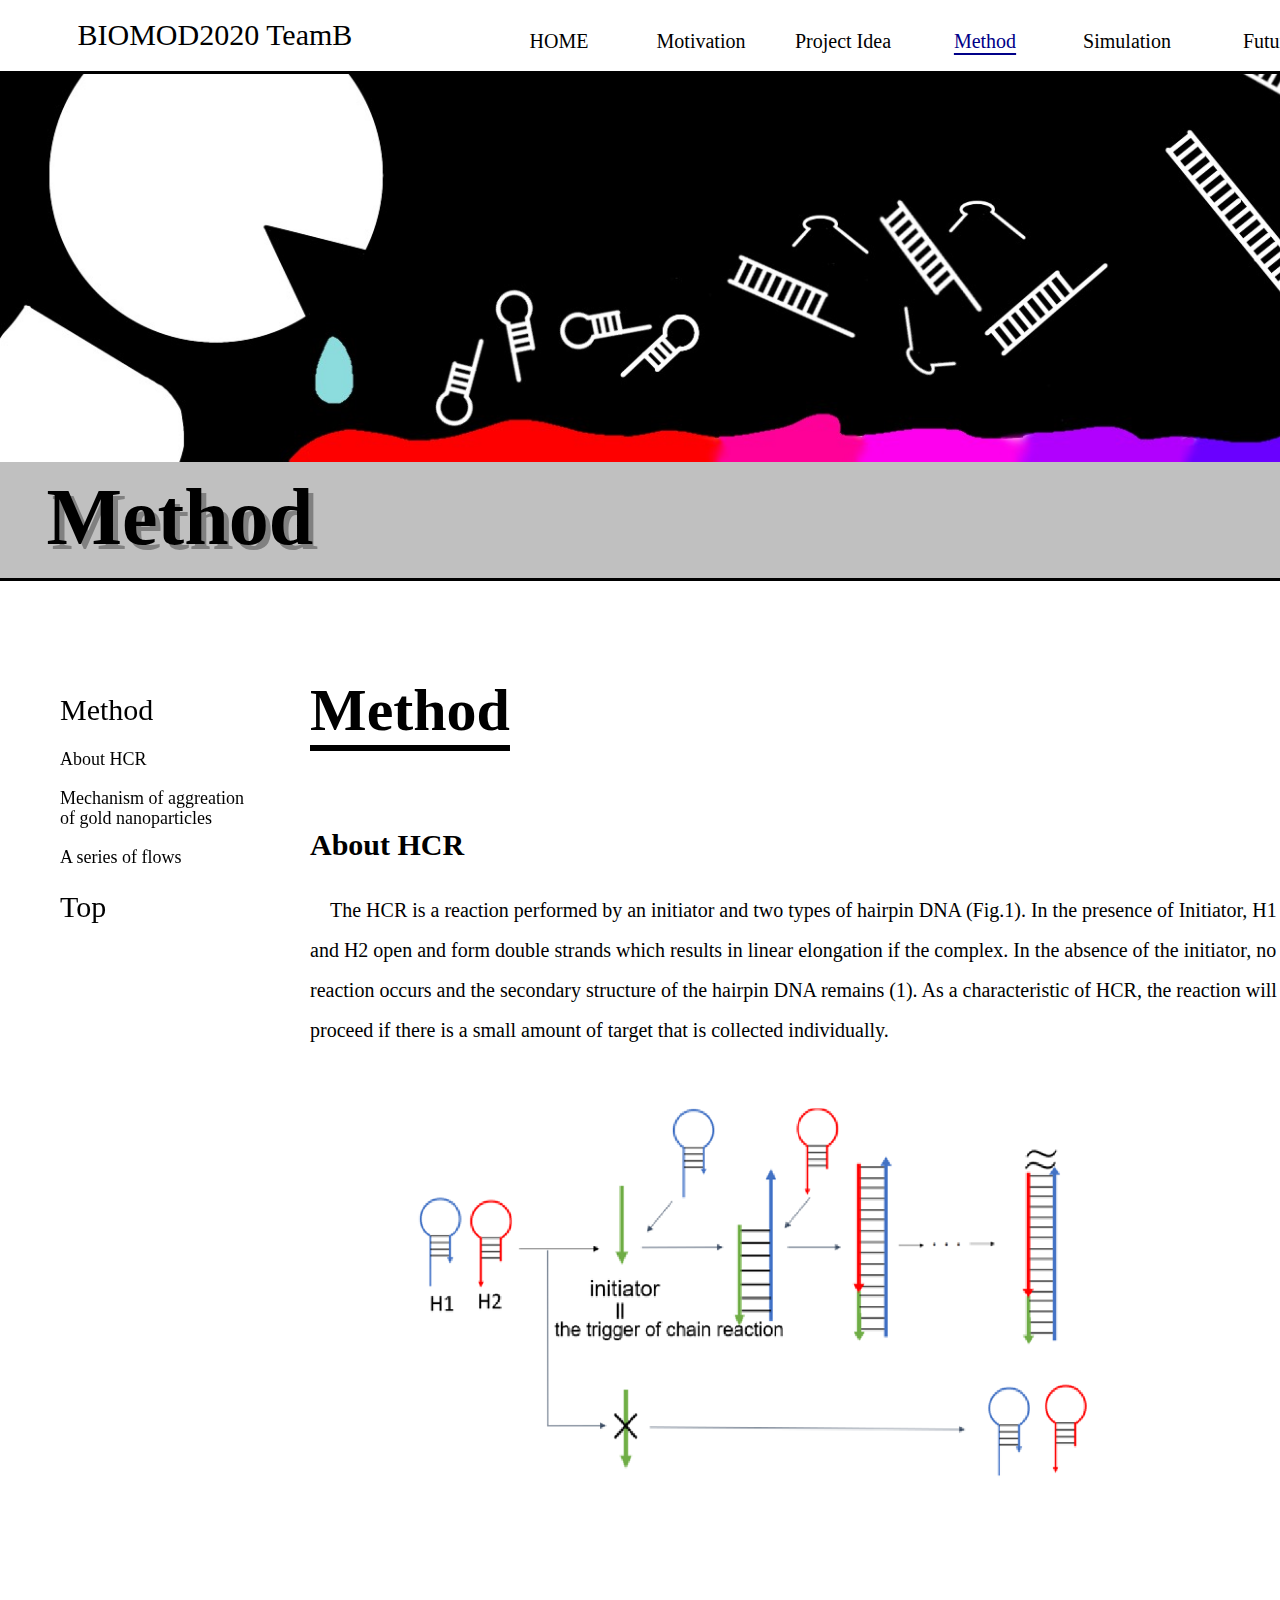
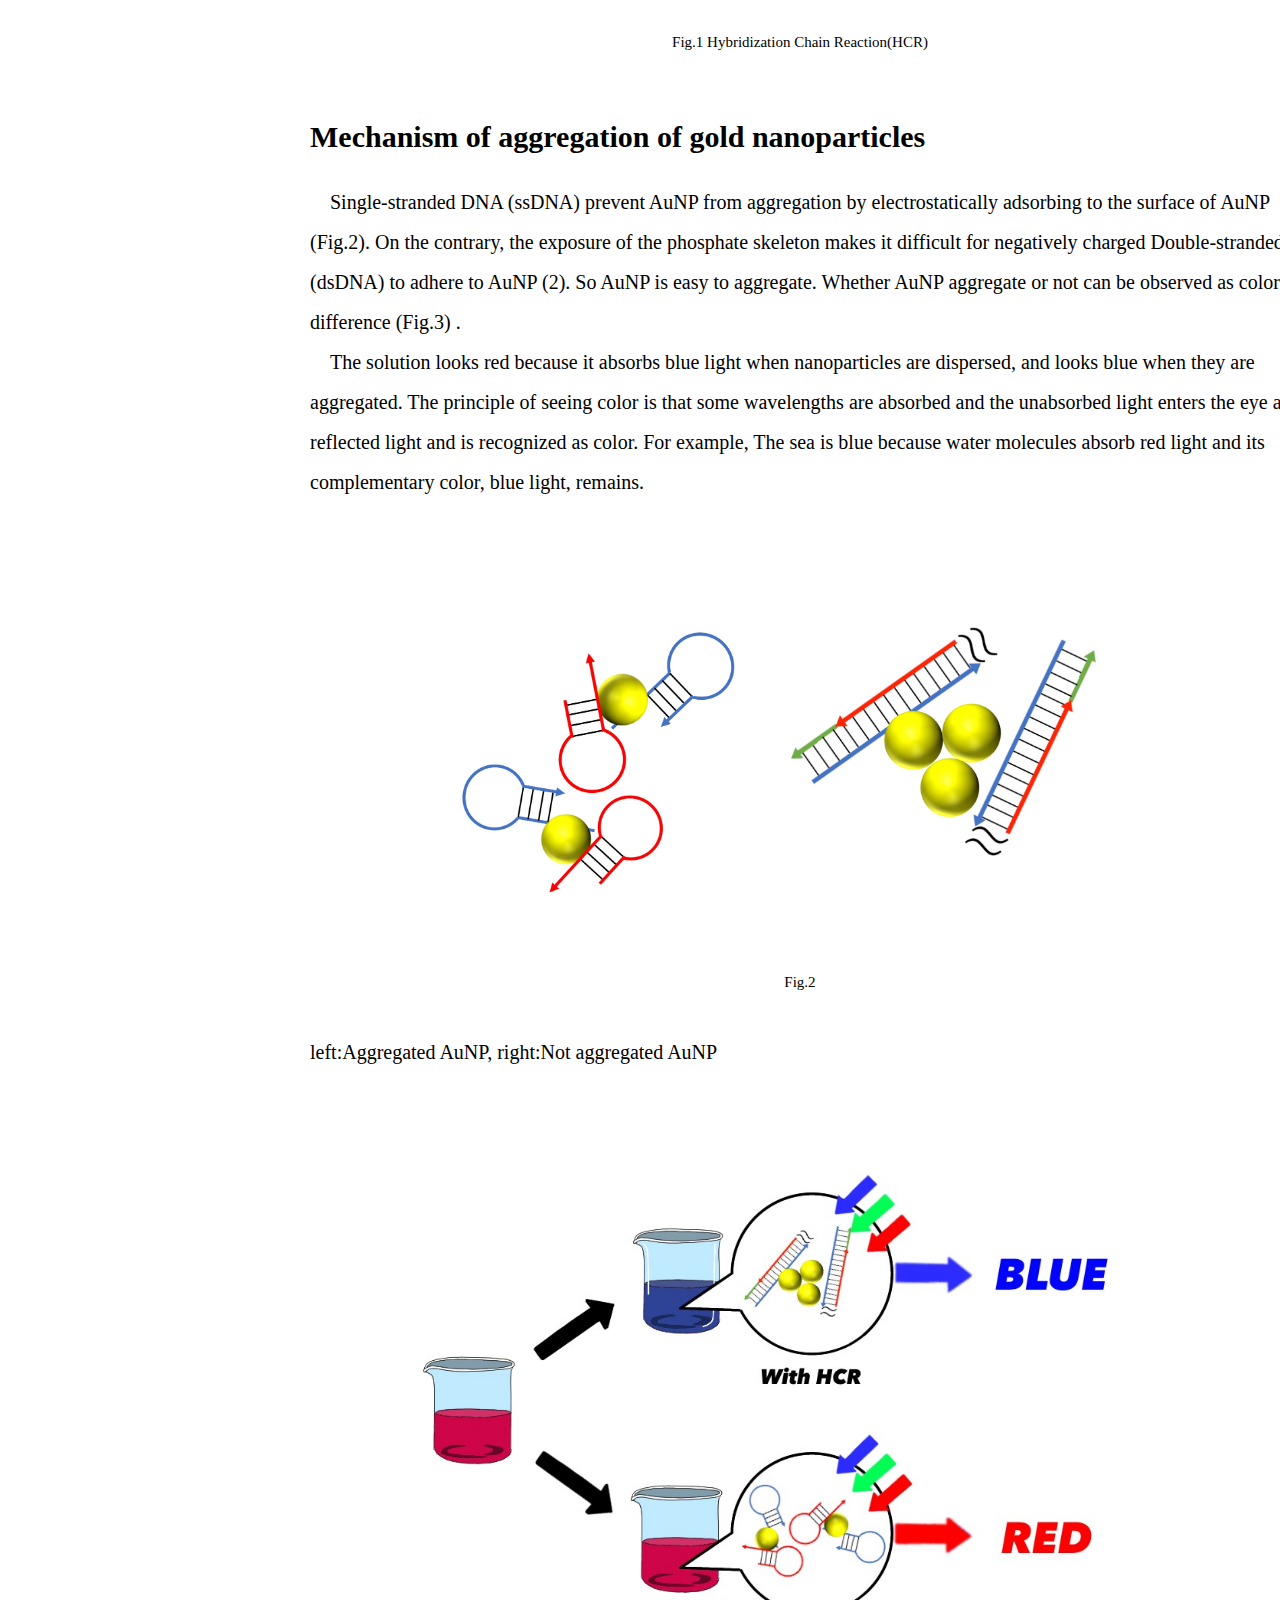
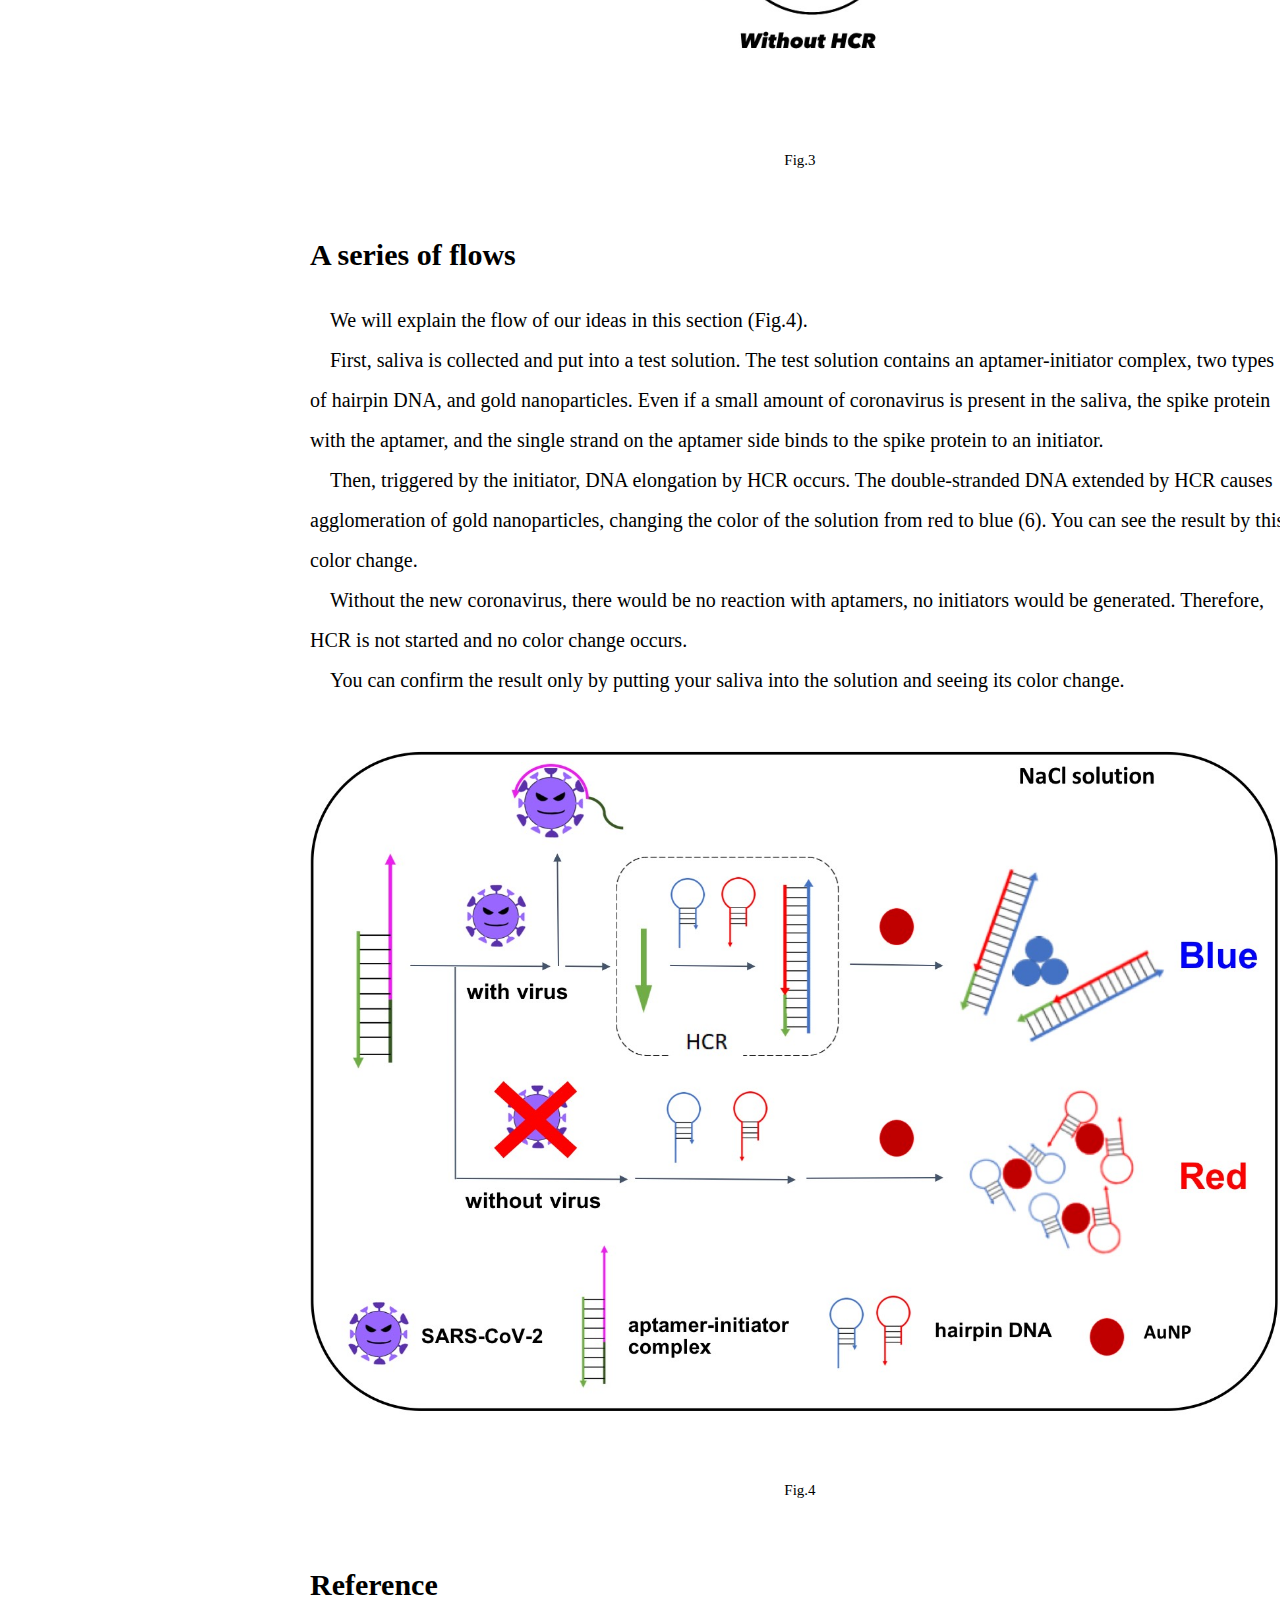
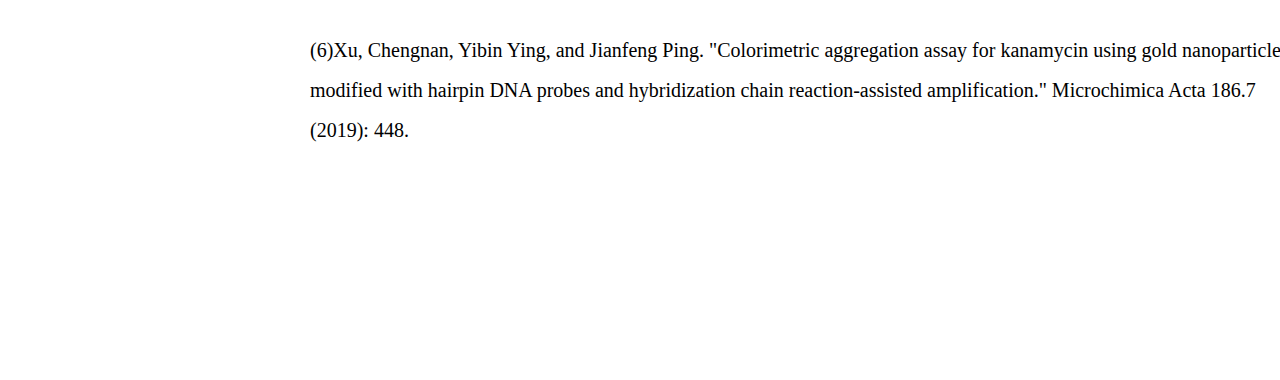
==== design.html @ 4eb7dc54 "Update design.html" ====
<!DOCTYPE html>

<!--　<!DOCTYPE html>はHTMLを書きますという宣言  --> 

<!-- wikiの設定を<head>要素の中にかいていきます。タイトルや参照するほかのファイルを指定したりします --> 
<html>
    
    <head>
        <!-- wikiの設定を<head>要素の中にかいていきます。タイトルや参照するほかのファイルを指定したりします -->
        
        <meta charset="utf-8">
        <!--　Wikiを書く際の決まりです。文字の設定です。  --> 
        <title>TeamB wiki</title>
    　　　<!--  ページタイトル -->
        <meta name="viewport" content="width=device-width,user-scalable=no,maximum-scale=1" />
     　　<!--  これは各デバイスである程度きれいに表示するため設定です。 --> 
        
        <link rel="stylesheet" media="all" type="text/css" href="aratana.css" />
        <link rel="stylesheet" media="all" type="text/css" href="style.css" />
　　　　　<!-- css_failを参照するコマンドです。 -->
        
    </head>
    
    
    
　  <body>
    
       <!--見出しの部分-->
       <div class="ue">
           
       <ul class="midashi">
           <a id="MethodTop">BIOMOD2020 TeamB</a>
       </ul>
    
       <!--ヘッダーの編集-->
　　　　<dev class="head">
     <ul class="menu">
         
     
        <li class="category1">
         <span class="menu1"><a href = "index.html"> HOME</a></span>
             <ul class="menu2">
                 <li class="menu3"><a href="index.html#Abstract">Abstract</a></li>
                 <li class="menu3"><a href="index.html#YouTube">YouTube</a></li>
             </ul>
         </li>
          <li class="category1">
         <span class="menu1"> <a href = "Motivation.html">Motivation</a></span>
                 <ul class="menu2">
                  
                 </ul>
         </li>
         
         <li class="category1">
         <span class="menu1"> <a href = "Idea.html">Project&nbsp;Idea</a></span>
             <ul class="menu2">
                <li class="menu3"><a href="Idea.html#Solution">Solution</a></li>
                  <li class="menu3"><a href="Idea.html#StrongPoint">Strong Point</a></li>
             </ul>
         </li>
        
         <li class="category1">
       <span class="menu4"> <a>Method</a></span>
             
         </li>
               
            <li class="category1">
         <span class="menu1"> <a href = "Simulation.html">Simulation</a></span>
                 <ul class="menu2">
                    
                 </ul>
         </li>
    <li class="category1">
       <span class="menu1"> <a href = "Future.html">Future</a></span>
        <ul class="menu2">
            <li class="menu3"><a href="Future.html#Future">Future</a></li>
            <li class="menu3"><a href="Future.html#ELSI">ELSI</a></li>
        </ul>
         </li>
        
        <li class="category1">
         <span class="menu1"> <a href = "team.html">team</a></span>
            <ul class="menu2">
              
            </ul>
         </li>
     </ul>
     </dev>
            <ul class="title">
                 <img src="ヘッド.jpg">
                <a>Method</a></ul>
       </div>
　　
 
       
       <div class="main">

           
           
           <a id="Method"><h1>Method</h1></a>
           <a id="About"><h2>About HCR</h2></a>
            <p>&emsp;The HCR is a reaction performed by an initiator and two types of hairpin DNA (Fig.1). In the presence of Initiator, H1 and H2 open and form double strands which results in linear elongation if the complex. In the absence of the initiator, no reaction occurs and the secondary structure of the hairpin DNA remains (1). As a characteristic of HCR, the reaction will proceed if there is a small amount of target that is collected individually.</p>
              
           <div class="gazo">
              <img src="えいちしーあーる.png"alt=""width="80%"height="20%">  
               <h6>Fig.1 Hybridization Chain Reaction(HCR)</h6>
           </div>
               
           <a id="Mechanism"> <h2>Mechanism of aggregation of gold nanoparticles</h2></a>
            <p>&emsp;Single-stranded DNA (ssDNA) prevent AuNP from aggregation by electrostatically adsorbing to the surface of AuNP (Fig.2). On the contrary, the exposure of the phosphate skeleton makes it difficult for negatively charged Double-stranded (dsDNA) to adhere to AuNP (2). So AuNP is easy to aggregate. Whether AuNP aggregate or not can be observed as color difference (Fig.3) .
            </p>
           <p>
            &emsp;The solution looks red because it absorbs blue light when nanoparticles are dispersed, and looks blue when they are aggregated. The principle of seeing color is that some wavelengths are absorbed and the unabsorbed light enters the eye as reflected light and is recognized as color. For example, The sea is blue because water molecules absorb red light and its complementary color, blue light, remains.
            </p>
              

          

           <div class="gazo">
            <img src="金ナノ合同.png"alt=""width="70%"height="20%">
               <h6>Fig.2</h6>
               </div>
               
           
              <p>left:Aggregated AuNP, right:Not aggregated AuNP</p>

            
           <div class="gazo">
              <img src="金ナノ色.jpg"alt=""width="80%"height="20%">
               <h6>Fig.3</h6>
           </div>
           
           <a id="series"><h2>A series of flows</h2></a>
           <p>&emsp;We will explain the flow of our ideas in this section (Fig.4).
           </p>
           <p>
           &emsp;First, saliva is collected and put into a test solution. The test solution contains an aptamer-initiator complex, two types of hairpin DNA, and gold nanoparticles. Even if a small amount of coronavirus is present in the saliva, the spike protein with the aptamer, and the single strand on the aptamer side binds to the spike protein to an initiator.
           </p>
           <p>
            &emsp;Then, triggered by the initiator, DNA elongation by HCR occurs. The double-stranded DNA extended by HCR causes agglomeration of gold nanoparticles, changing the color of the solution from red to blue (6). You can see the result by this color change.
           </p>
           <p>
            &emsp;Without the new coronavirus, there would be no reaction with aptamers, no initiators would be generated. Therefore, HCR is not started and no color change occurs. 
            </p>
           <p>
            &emsp;You can confirm the result only by putting your saliva into the solution and seeing its color change.
           </p>
           
          <div class="gazo">
           <img src="はんのうぜんたい.jpg"alt=""width="100%"height="40%">
              <h6>Fig.4</h6>
           </div>
           
      <h2>Reference</h2>
           <p>(6)Xu, Chengnan, Yibin Ying, and Jianfeng Ping. "Colorimetric aggregation assay for kanamycin using gold nanoparticles modified with hairpin DNA probes and hybridization chain reaction-assisted amplification." Microchimica Acta 186.7 (2019): 448.</p>
       </div>
       
        <div class="submainMethod">
       
       <div class="yoko">
           <ul>
                <a href="#Method" ><li class="omo">Method</li></a>
               <a href="#About"><li class="sabu">About HCR</li></a>
               <a href="#Mechanism"><li class="sabu">Mechanism of aggreation of gold nanoparticles</li></a>
               <a href="#series"><li class="sabu">A series of flows</li></a>
               <a href="#MethodTop" ><li class="omo">Top</li></a>
           </ul>
       </div>
       </div>

    </body>
</html>
---- aratana.css ----
/*! destyle.css v1.0.15 | MIT License | https://github.com/nicolas-cusan/destyle.css */

/* Reset box-model */
/* ============================================ */

* {
  box-sizing: border-box;
}

::before,
::after {
  box-sizing: inherit;
}

/* Document */
/* ============================================ */

/**
 * 1. Correct the line height in all browsers.
 * 2. Prevent adjustments of font size after orientation changes in iOS.
 * 3. Remove gray overlay on links for iOS.
 */

html {
  line-height: 1.15; /* 1 */
  -webkit-text-size-adjust: 100%; /* 2 */
  -webkit-tap-highlight-color: transparent; /* 3*/
}

/* Sections */
/* ============================================ */

/**
 * Remove the margin in all browsers.
 */

body {
  margin: 0;
}

/**
 * Render the `main` element consistently in IE.
 */

main {
  display: block;
}

/* Vertical rhythm */
/* ============================================ */

p,
table,
blockquote,
address,
pre,
iframe,
form,
figure,
dl {
  margin: 0;
}

/* Headings */
/* ============================================ */

h1,
h2,
h3,
h4,
h5,
h6 {
  font-size: inherit;
  line-height: inherit;
  font-weight: inherit;
  margin: 0;
}

/* Lists (enumeration) */
/* ============================================ */

ul,
ol {
  margin: 0;
  padding: 0;
  list-style: none;
}

/* Lists (definition) */
/* ============================================ */

dt {
  font-weight: bold;
}

dd {
  margin-left: 0;
}

/* Grouping content */
/* ============================================ */

/**
 * 1. Add the correct box sizing in Firefox.
 * 2. Show the overflow in Edge and IE.
 */

hr {
  box-sizing: content-box; /* 1 */
  height: 0; /* 1 */
  overflow: visible; /* 2 */
  border: 0;
  border-top: 1px solid;
  margin: 0;
  clear: both;
  color: inherit;
}

/**
 * 1. Correct the inheritance and scaling of font size in all browsers.
 * 2. Correct the odd `em` font sizing in all browsers.
 */

pre {
  font-family: monospace, monospace; /* 1 */
  font-size: inherit; /* 2 */
}

address {
  font-style: inherit;
}

/* Text-level semantics */
/* ============================================ */

/**
 * Remove the gray background on active links in IE 10.
 */

a {
  background-color: transparent;
  text-decoration: none;
  color: inherit;
}

/**
 * 1. Remove the bottom border in Chrome 57-
 * 2. Add the correct text decoration in Chrome, Edge, IE, Opera, and Safari.
 */

abbr[title] {
  border-bottom: none; /* 1 */
  text-decoration: underline; /* 2 */
  text-decoration: underline dotted; /* 2 */
}

/**
 * Add the correct font weight in Chrome, Edge, and Safari.
 */

b,
strong {
  font-weight: bolder;
}

/**
 * 1. Correct the inheritance and scaling of font size in all browsers.
 * 2. Correct the odd `em` font sizing in all browsers.
 */

code,
kbd,
samp {
  font-family: monospace, monospace; /* 1 */
  font-size: inherit; /* 2 */
}

/**
 * Add the correct font size in all browsers.
 */

small {
  font-size: 80%;
}

/**
 * Prevent `sub` and `sup` elements from affecting the line height in
 * all browsers.
 */

sub,
sup {
  font-size: 75%;
  line-height: 0;
  position: relative;
  vertical-align: baseline;
}

sub {
  bottom: -0.25em;
}

sup {
  top: -0.5em;
}

/* Embedded content */
/* ============================================ */

/**
 * Remove the border on images inside links in IE 10.
 */

img {
  border-style: none;
  vertical-align: bottom;
}

embed,
object,
iframe {
  border: 0;
  vertical-align: bottom;
}

/* Forms */
/* ============================================ */

/**
 * Reset form fields to make them styleable
 */

button,
input,
optgroup,
select,
textarea {
  -webkit-appearance: none;
  appearance: none;
  vertical-align: middle;
  color: inherit;
  font: inherit;
  border: 0;
  background: transparent;
  padding: 0;
  margin: 0;
  outline: 0;
  border-radius: 0;
  text-align: inherit;
}

/**
 * Reset radio and checkbox appearance to preserve their look in iOS.
 */

[type="checkbox"] {
  -webkit-appearance: checkbox;
  appearance: checkbox;
}

[type="radio"] {
  -webkit-appearance: radio;
  appearance: radio;
}

/**
 * Show the overflow in IE.
 * 1. Show the overflow in Edge.
 */

button,
input {
  /* 1 */
  overflow: visible;
}

/**
 * Remove the inheritance of text transform in Edge, Firefox, and IE.
 * 1. Remove the inheritance of text transform in Firefox.
 */

button,
select {
  /* 1 */
  text-transform: none;
}

/**
 * Correct the inability to style clickable types in iOS and Safari.
 */

button,
[type="button"],
[type="reset"],
[type="submit"] {
  cursor: pointer;
  -webkit-appearance: none;
  appearance: none;
}

button[disabled],
[type="button"][disabled],
[type="reset"][disabled],
[type="submit"][disabled] {
  cursor: default;
}

/**
 * Remove the inner border and padding in Firefox.
 */

button::-moz-focus-inner,
[type="button"]::-moz-focus-inner,
[type="reset"]::-moz-focus-inner,
[type="submit"]::-moz-focus-inner {
  border-style: none;
  padding: 0;
}

/**
 * Restore the focus styles unset by the previous rule.
 */

button:-moz-focusring,
[type="button"]:-moz-focusring,
[type="reset"]:-moz-focusring,
[type="submit"]:-moz-focusring {
  outline: 1px dotted ButtonText;
}

/**
 * Remove arrow in IE10 & IE11
 */

select::-ms-expand {
  display: none;
}

/**
 * Remove padding
 */

option {
  padding: 0;
}

/**
 * Reset to invisible
 */

fieldset {
  margin: 0;
  padding: 0;
  border: 0;
  min-width: 0;
}

/**
 * 1. Correct the text wrapping in Edge and IE.
 * 2. Correct the color inheritance from `fieldset` elements in IE.
 * 3. Remove the padding so developers are not caught out when they zero out
 *    `fieldset` elements in all browsers.
 */

legend {
  color: inherit; /* 2 */
  display: table; /* 1 */
  max-width: 100%; /* 1 */
  padding: 0; /* 3 */
  white-space: normal; /* 1 */
}

/**
 * Add the correct vertical alignment in Chrome, Firefox, and Opera.
 */

progress {
  vertical-align: baseline;
}

/**
 * Remove the default vertical scrollbar in IE 10+.
 */

textarea {
  overflow: auto;
}

/**
 * Correct the cursor style of increment and decrement buttons in Chrome.
 */

[type="number"]::-webkit-inner-spin-button,
[type="number"]::-webkit-outer-spin-button {
  height: auto;
}

/**
 * 1. Correct the outline style in Safari.
 */

[type="search"] {
  outline-offset: -2px; /* 1 */
}

/**
 * Remove the inner padding in Chrome and Safari on macOS.
 */

[type="search"]::-webkit-search-decoration {
  -webkit-appearance: none;
}

/**
 * 1. Correct the inability to style clickable types in iOS and Safari.
 * 2. Change font properties to `inherit` in Safari.
 */

::-webkit-file-upload-button {
  -webkit-appearance: button; /* 1 */
  font: inherit; /* 2 */
}

/**
 * Clickable labels
 */

label[for] {
  cursor: pointer;
}

/* Interactive */
/* ============================================ */

/*
 * Add the correct display in Edge, IE 10+, and Firefox.
 */

details {
  display: block;
}

/*
 * Add the correct display in all browsers.
 */

summary {
  display: list-item;
}

/*
 * Remove outline for editable content.
 */

[contenteditable] {
  outline: none;
}

/* Table */
/* ============================================ */

table {
  border-collapse: collapse;
  border-spacing: 0;
}

caption {
  text-align: left;
}

td,
th {
  vertical-align: top;
  padding: 0;
}

th {
  text-align: left;
  font-weight: bold;
}

/* Misc */
/* ============================================ */

/**
 * Add the correct display in IE 10+.
 */

template {
  display: none;
}

/**
 * Add the correct display in IE 10.
 */

[hidden] {
  display: none;
}
---- style.css ----
/* CSSではおもに,htmlファイルのクラスと要素のデザインを設定します*/


/* .クラス名　で設定するクラスを選択します。”main”を選択します*/

    


body{
   background-color: #fff;
   font:  "Helvetica Neue",Helvetica,Arial,sans-serif;
    padding: 0px;
    margin: 0px;
    
}

h{
    font-family:inherit;
    text-align: left;

}


h1{
    font-size: 60px;
    font-weight: 800;
    line-height: 3em
}

h2{
    font-size: 30px;
    font-weight: 800;
    line-height: 3em;
}

h6{
    text-align: center;
    font-size: 15px;
}

p{
 line-height: 2em;
     font-size: 20px;
}


.ue{
    width: 1550px;
    background-color: #FFF;
    background-color: ;
   
}

.midashi{
    width: 100%;
    text-align: left;
     color: black;
    font-size: 30px;
    margin-left: 5%;
    
}


.head{
    position: absolute;
    top: 0%;
    left: 480px;
    width:auto;
    padding: 8px;
    text-align:center;
}

.menu{
    display: inline-flex;
    cursor: default;
}

.menu a{
    /*ヘッダーの文字全体*/
    text-decoration: none;
    color: inherit;
}


.category1{
    position: relative;
    padding: 0 6px;
}

.menu>*:first-child{
    /*ヘッダーの頭をいじる*/
}

.menu>*:last-child{
    /*ヘッダーのお尻をいじる*/
}

.menu1{
    position: relative;
    display: inline-block;
    width: 130px;
    height: 54px;
    line-height: 46px;
    font-size:20px;
    margin-top: 10px;
    padding: 0 12px;
    transition: 0.2s;
}

.menu1 a{
    position: absolute;
    top:0;
    left:0;
    width: 100%;
    height: 100%;
}



.category1:hover .menu1
{
    /*合わせた時の色の変化*/
  background-color: #000088;
    color: #FFF;
}

.menu2{
 
   

    height: 0px;
    width: 120%;
        position: absolute;
   right:0;
    left: 0;
    list-style: none;
     text-align: center;
    overflow: hidden;
    background-color:#fff;
    transition: 0.2s;
    z-index: 1;
    top:63px;
   
}



.category1:hover>.menu2{
    
    height: auto;
    transition: 0.2s;
}


.menu3{
    padding: 10px;
    
}




.menu3:hover{
    cursor: pointer;
    background-color: #000088;
    color: #FFF;
}

.menu3:hover>.menu1 {
    background-color: #FFF;
    color: black;
}

menu3 a{
  
    position: absolute;
    top:0;
    left:0;
    width: 100%;
    height: 100%;

}

.menu4{
    
    display: inline-block;
    width: 130px;
    height: 54px;
    line-height: 46px;
    font-size:20px;
    margin-top: 10px;
    padding: 0 12px;
    list-style: none;
   white-space: nowrap;
    color: #000088;
    text-decoration: underline;
    text-underline-position: under;

}







.title{
    position: relative;
    width: 1550px;
    font-size: 80px;
    text-align: center;
    background-color: silver;
    height: 510px;
    font-weight: 600;
    text-shadow: 5px 5px gray;
    border-bottom: solid;
    border-top: solid;
    border-top-color: black;
}

.title img{
    position: absolute;
    width: 100%;
    left:0;
}

.title a{
    position:absolute;
    left:3%;
    bottom: 3%;

}

.main{
    position:relative;
    top:0px;
max-width: 1000px;
  width: 1000px;

  /* mainの背景の色を水色にします。*/
  margin: 10px 300px;
  padding: 10px 10px 10px 10px;
    
margin-right: auto;
  
    align-items: center;
}

.main h1{
    text-decoration:underline;
    text-underline-position: under;
    
}




.YouTube{
    margin:
    display: inline-block;
    text-align: center;
}

.gazo{
    
    line-height: 100px;
    display: inline-block;
    text-align: center;
 
    margin-top:50px;
}




.submain{
    position: absolute;
    width: 300px;
    height: 1700px;
    top:580px;
    margin-left: 0;
  
    text-align: center;
    
    
    
}

.submainMotivation{
    position: absolute;
    width: 300px;
    height: 900px;
    top:580px;
    margin-left: 0;
  
    text-align: center;
    
    
    
}

.submainIdea{
    position: absolute;
    width: 300px;
    height: 4500px;
    top:580px;
    margin-left: 0;
  
    text-align: center;
}

.submainMethod{
     position: absolute;
    width: 300px;
    height: 4600px;
    top:580px;
    margin-left: 0;
  
    text-align: center;
}

.submainSimulation{
     position: absolute;
    width: 300px;
    height: 7500px;
    top:580px;
    margin-left: 0;
  
    text-align: center;
}

.submainFuture{
     position: absolute;
    width: 300px;
    height: 2700px;
    top:580px;
    margin-left: 0;
  
    text-align: center;
}



.submainteam{
     position: absolute;
    width: 300px;
    height: 1100px;
    top:580px;
    margin-left: 0;
  
    text-align: center;
}


.yoko{
    position: -webkit-sticky;
    position: sticky;
    margin-top: 100px;
   top: 300px;
     width: 200px;
    display: inline-flex;
    
    text-align: left;
    
    top;10px;
    color: black;
    margin-left: 20px
  
    
    }

.omo{
    list-style: none;
    font-size: 30px;
    line-height: 2em;
}

.omo:hover{
    text-decoration: underline;
    text-underline-position: under;
}

.sabu{
    list-style:none;
    font-size: 18px;
    padding-top: 0.5em;
    padding-bottom: 0.5em;
}

.sabu:hover{
    text-decoration: underline;
    text-underline-position: under;
}


}

/* クラスsubのデザインも同様変えます*/







}
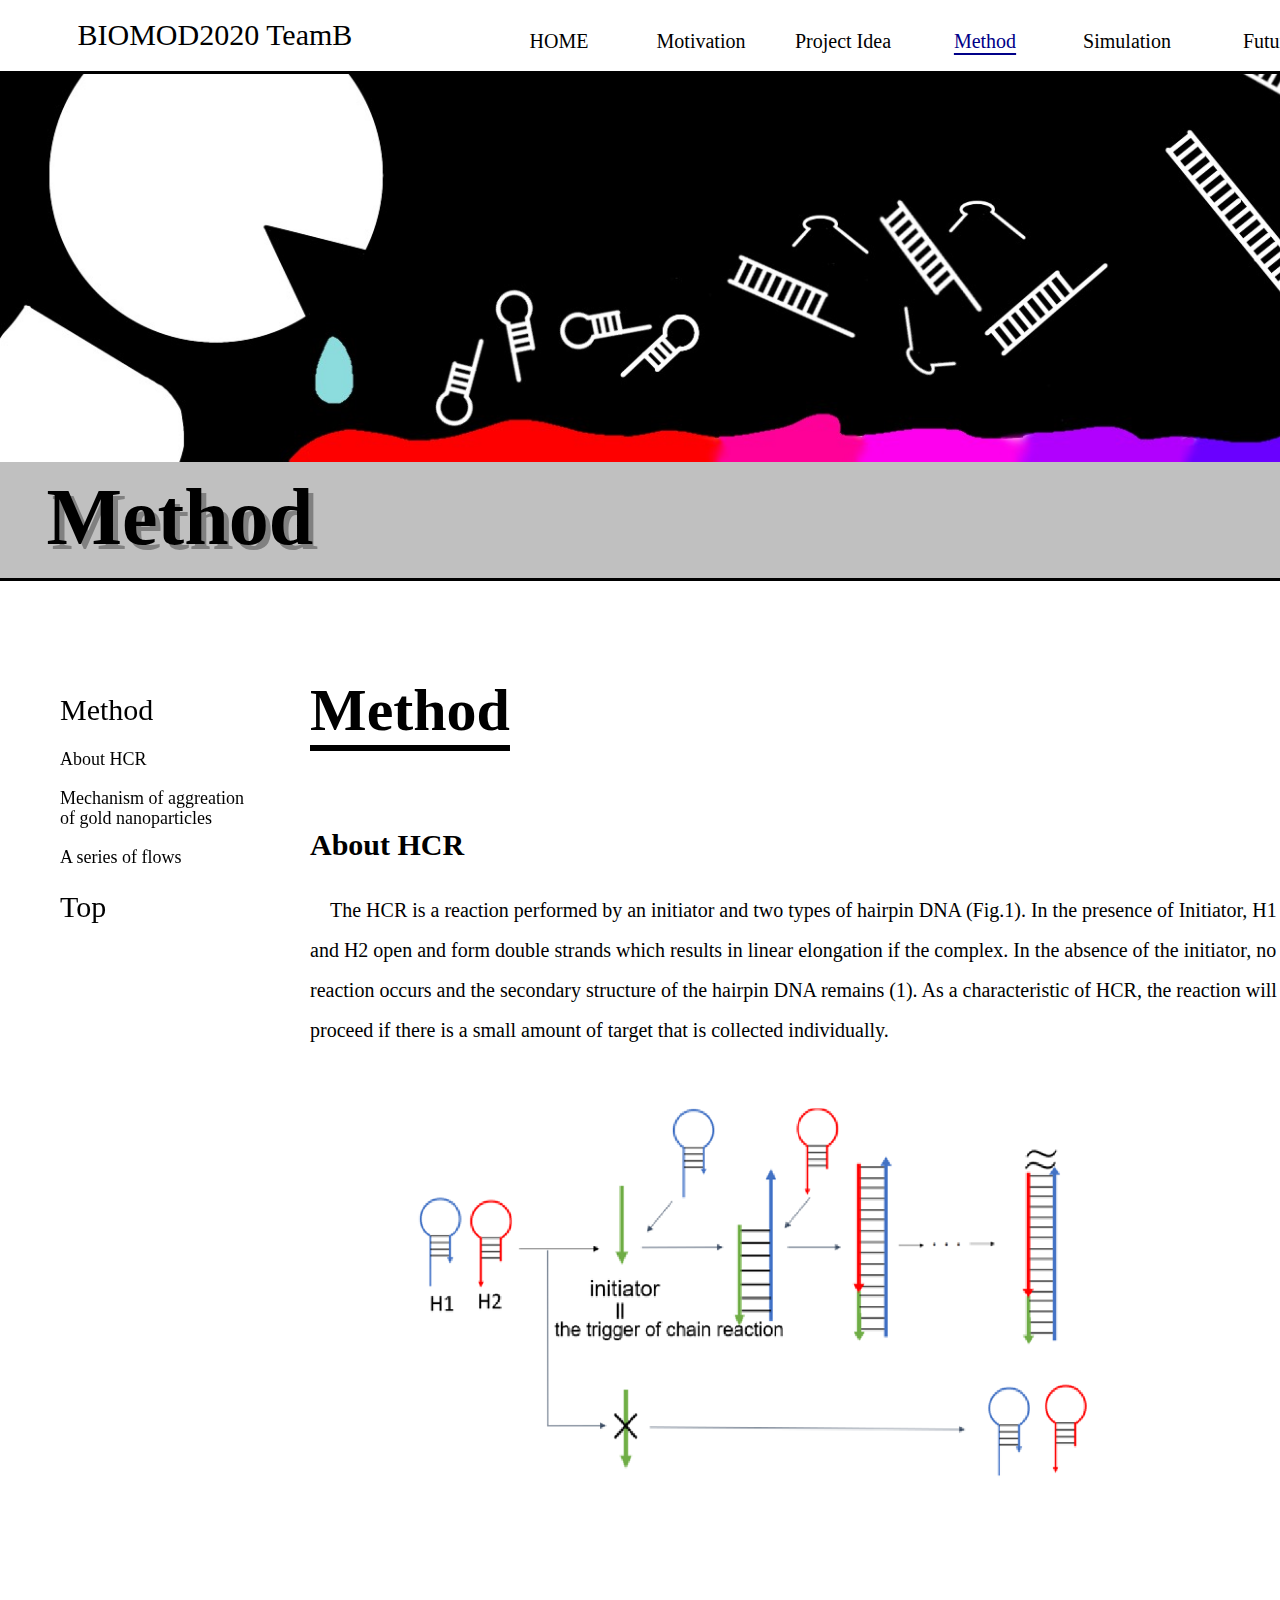
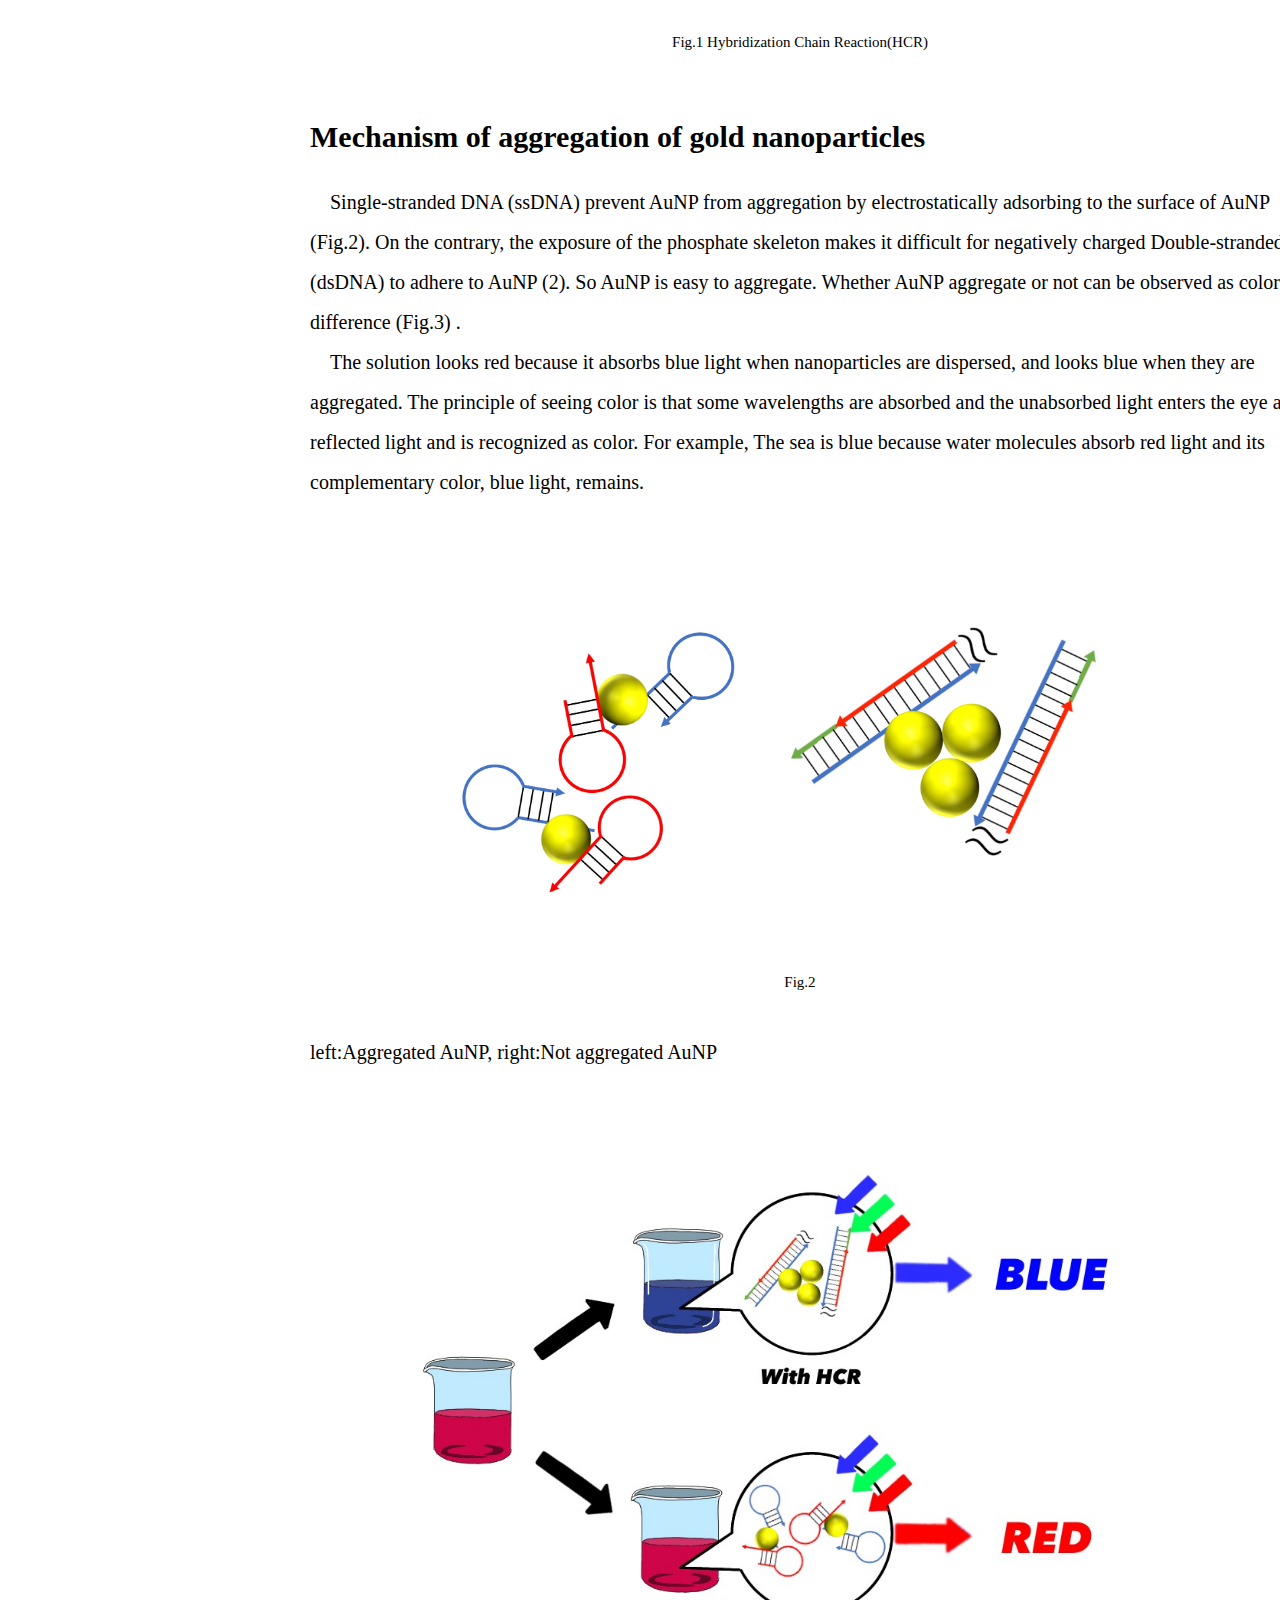
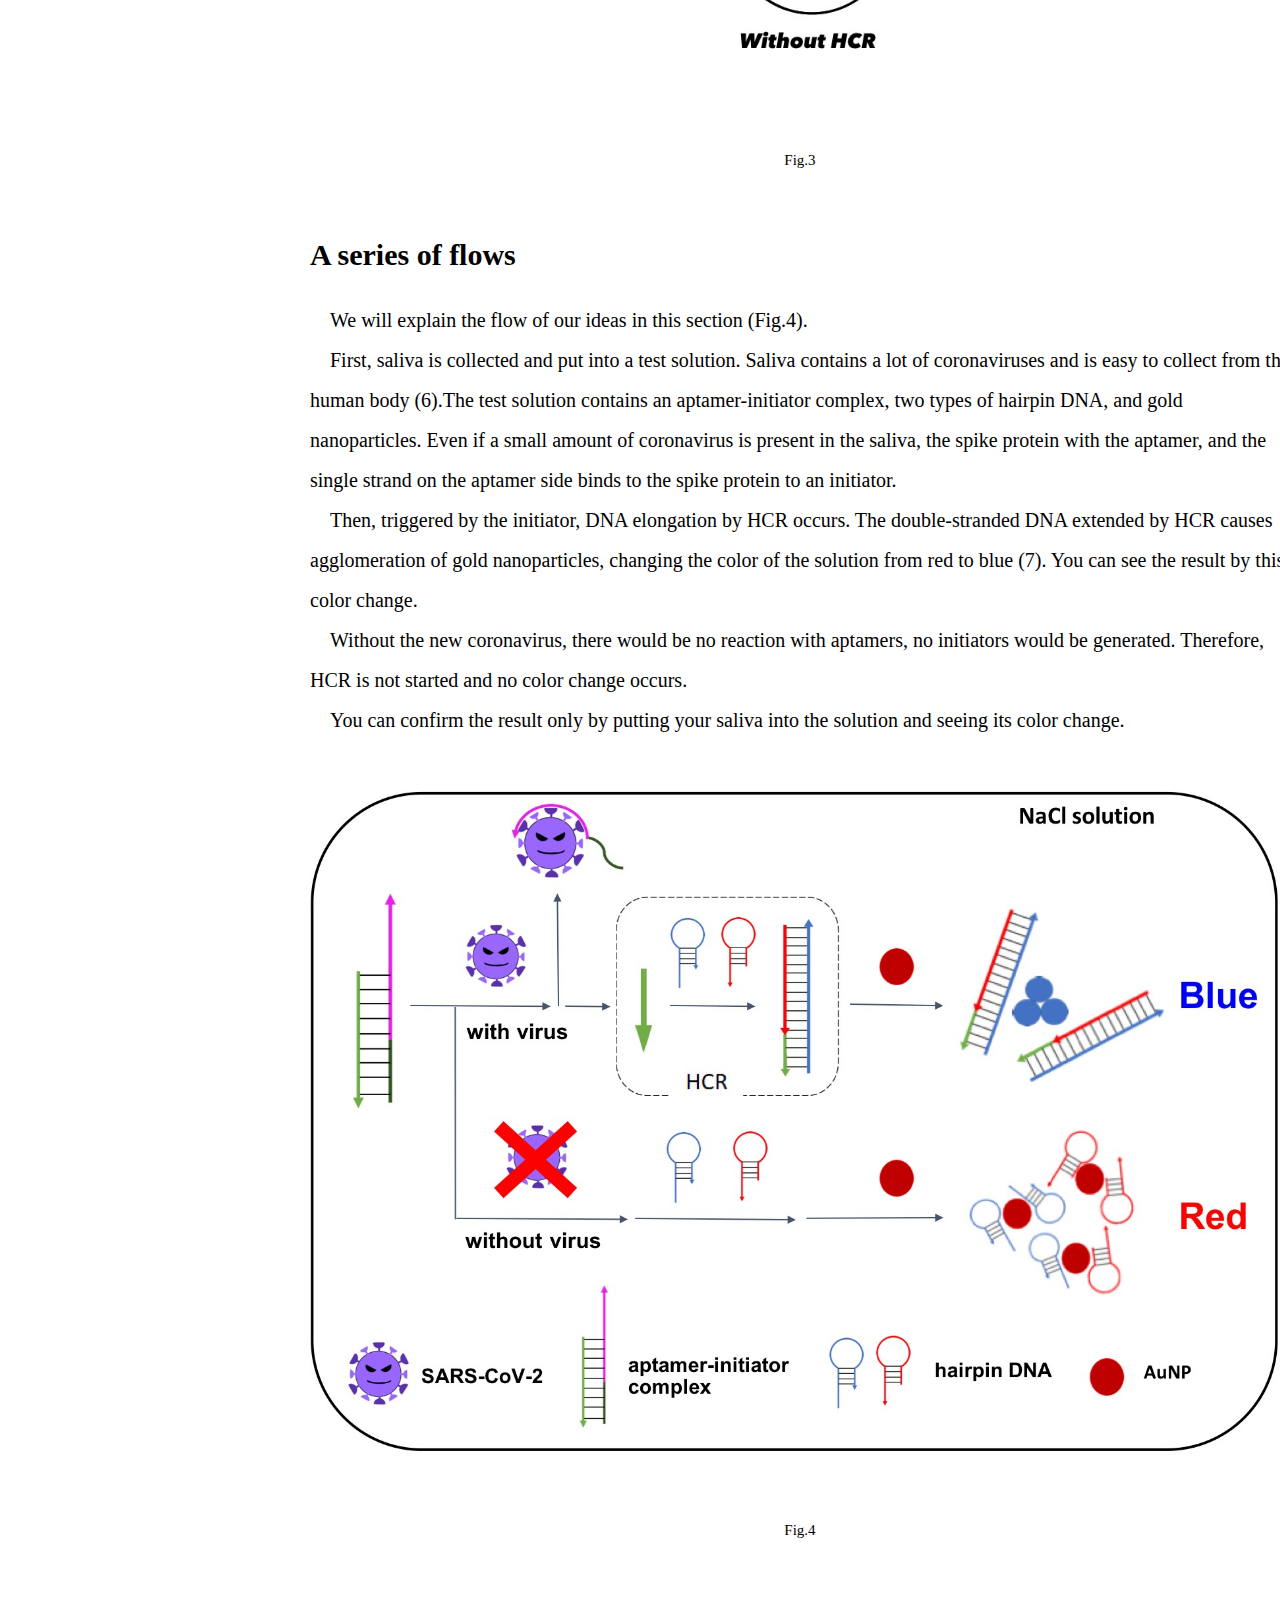
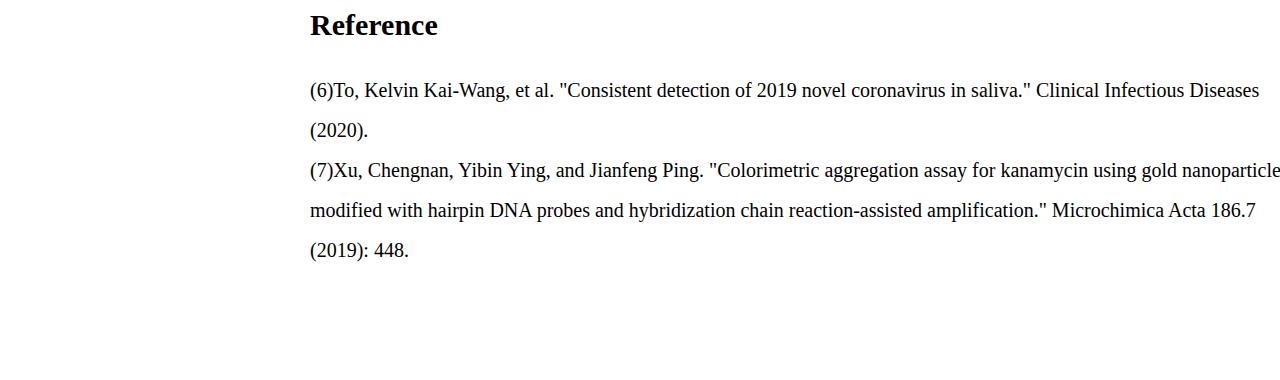
==== commit 9be6afdb: "Update design.html" ====
--- a/design.html
+++ b/design.html
@@ -134,10 +134,10 @@
            <p>&emsp;We will explain the flow of our ideas in this section (Fig.4).
            </p>
            <p>
-           &emsp;First, saliva is collected and put into a test solution. The test solution contains an aptamer-initiator complex, two types of hairpin DNA, and gold nanoparticles. Even if a small amount of coronavirus is present in the saliva, the spike protein with the aptamer, and the single strand on the aptamer side binds to the spike protein to an initiator.
+           &emsp;First, saliva is collected and put into a test solution. Saliva contains a lot of coronaviruses and is easy to collect from the human body (6).The test solution contains an aptamer-initiator complex, two types of hairpin DNA, and gold nanoparticles. Even if a small amount of coronavirus is present in the saliva, the spike protein with the aptamer, and the single strand on the aptamer side binds to the spike protein to an initiator.
            </p>
            <p>
-            &emsp;Then, triggered by the initiator, DNA elongation by HCR occurs. The double-stranded DNA extended by HCR causes agglomeration of gold nanoparticles, changing the color of the solution from red to blue (6). You can see the result by this color change.
+            &emsp;Then, triggered by the initiator, DNA elongation by HCR occurs. The double-stranded DNA extended by HCR causes agglomeration of gold nanoparticles, changing the color of the solution from red to blue (7). You can see the result by this color change.
            </p>
            <p>
             &emsp;Without the new coronavirus, there would be no reaction with aptamers, no initiators would be generated. Therefore, HCR is not started and no color change occurs. 
@@ -152,7 +152,8 @@
            </div>
            
       <h2>Reference</h2>
-           <p>(6)Xu, Chengnan, Yibin Ying, and Jianfeng Ping. "Colorimetric aggregation assay for kanamycin using gold nanoparticles modified with hairpin DNA probes and hybridization chain reaction-assisted amplification." Microchimica Acta 186.7 (2019): 448.</p>
+           <p>(6)To, Kelvin Kai-Wang, et al. "Consistent detection of 2019 novel coronavirus in saliva." Clinical Infectious Diseases (2020).</p>
+           <p>(7)Xu, Chengnan, Yibin Ying, and Jianfeng Ping. "Colorimetric aggregation assay for kanamycin using gold nanoparticles modified with hairpin DNA probes and hybridization chain reaction-assisted amplification." Microchimica Acta 186.7 (2019): 448.</p>
        </div>
        
         <div class="submainMethod">
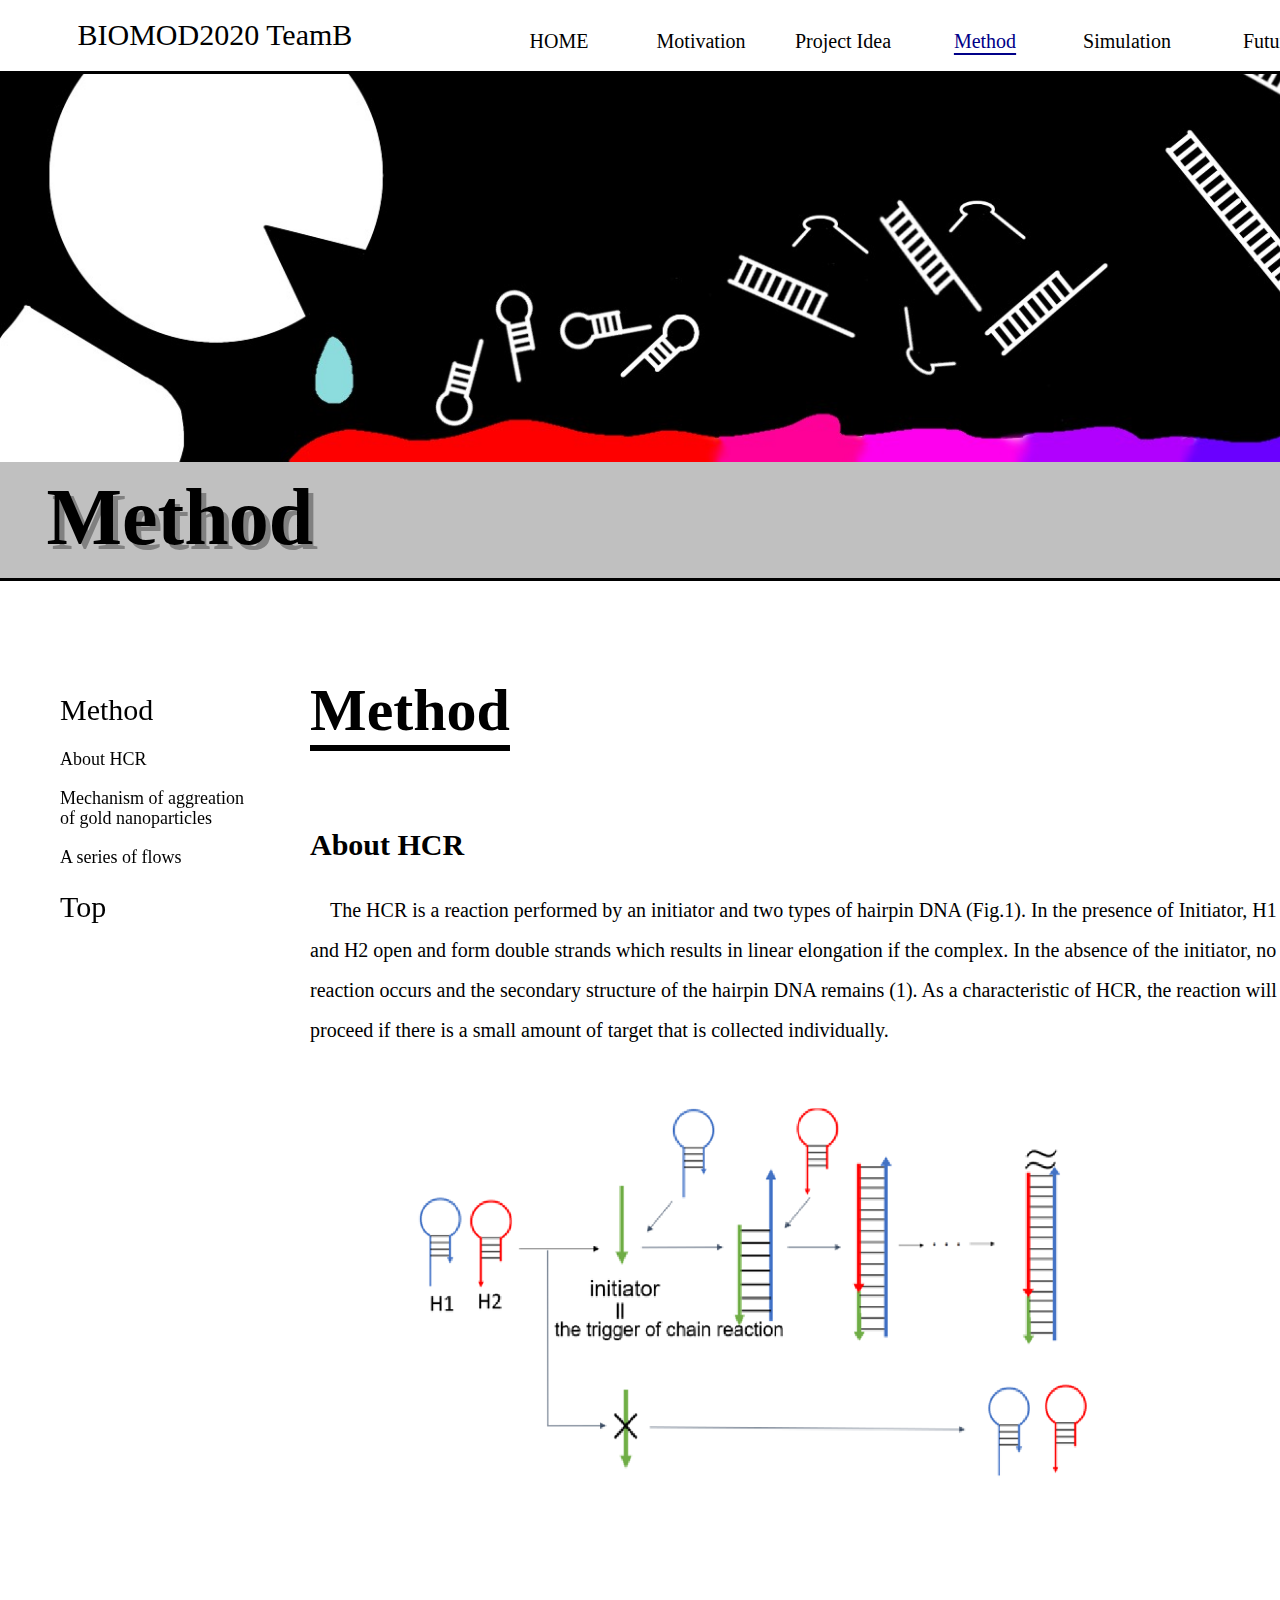
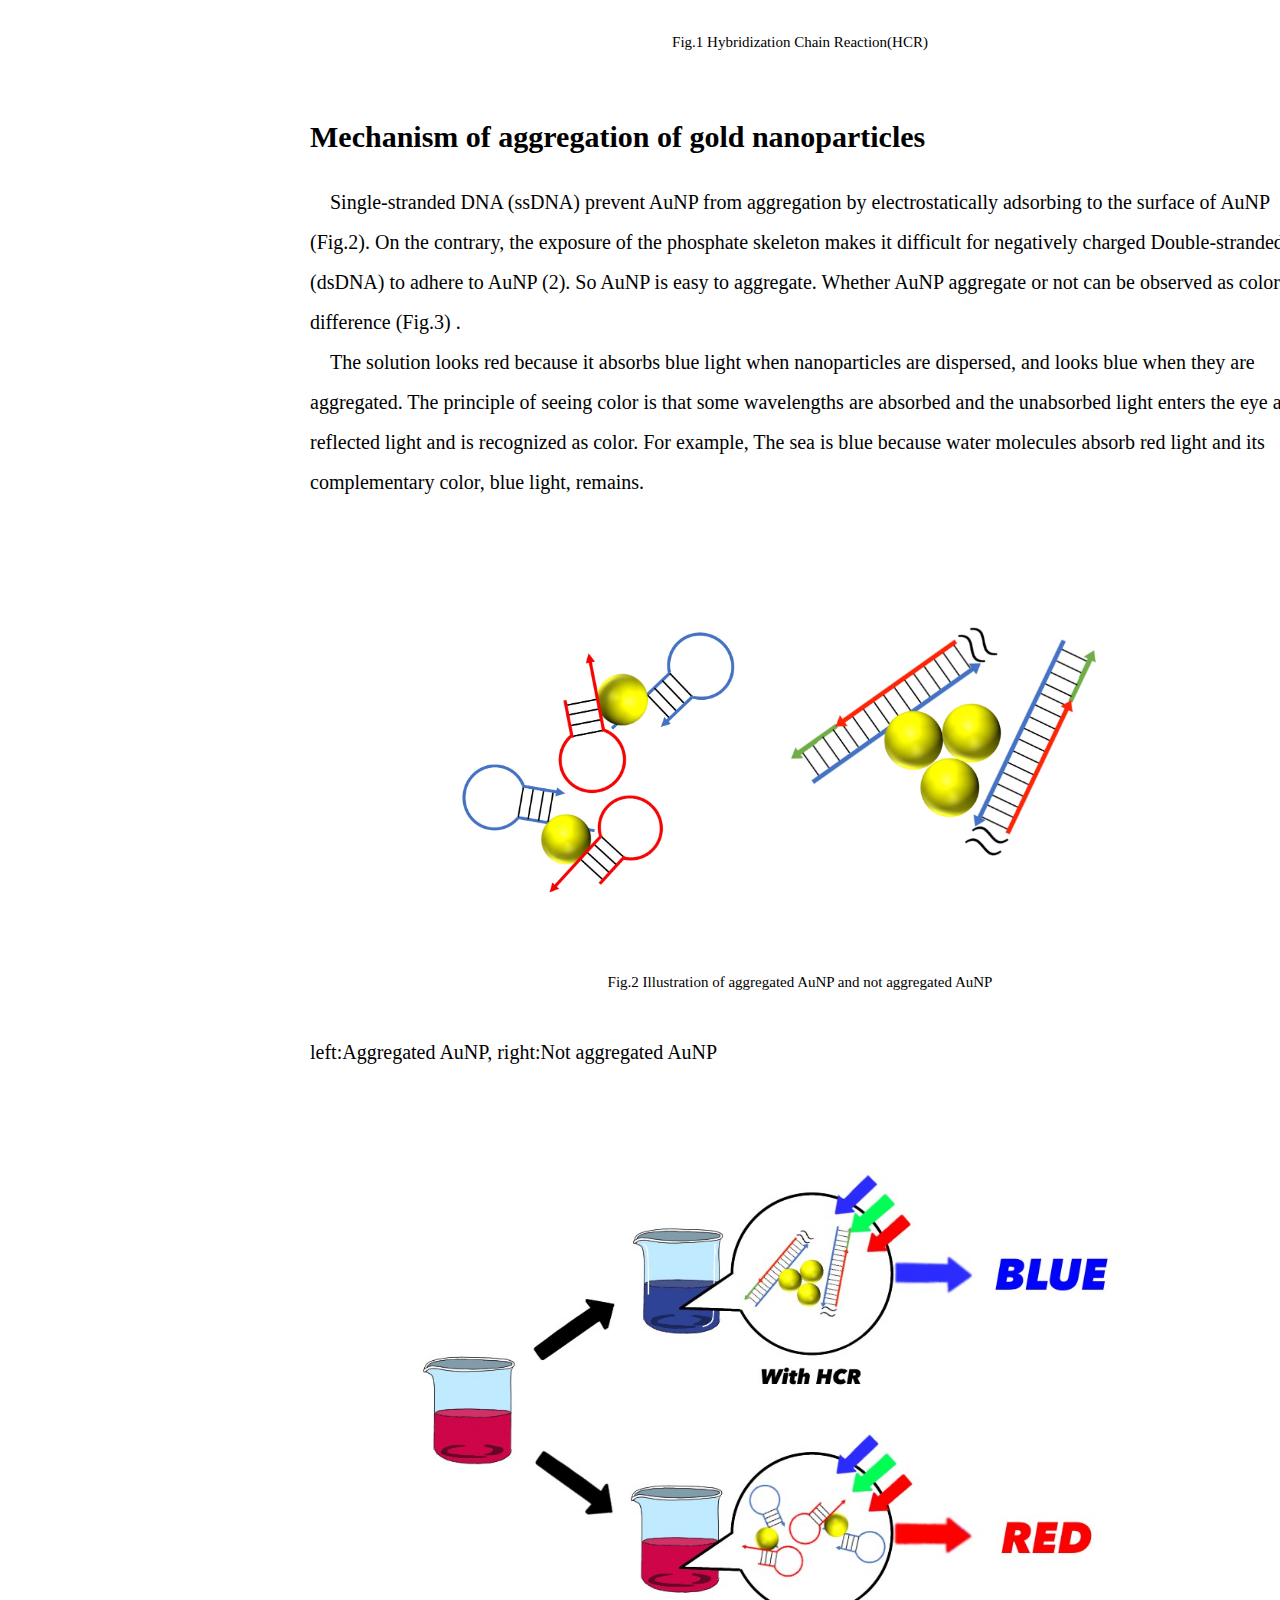
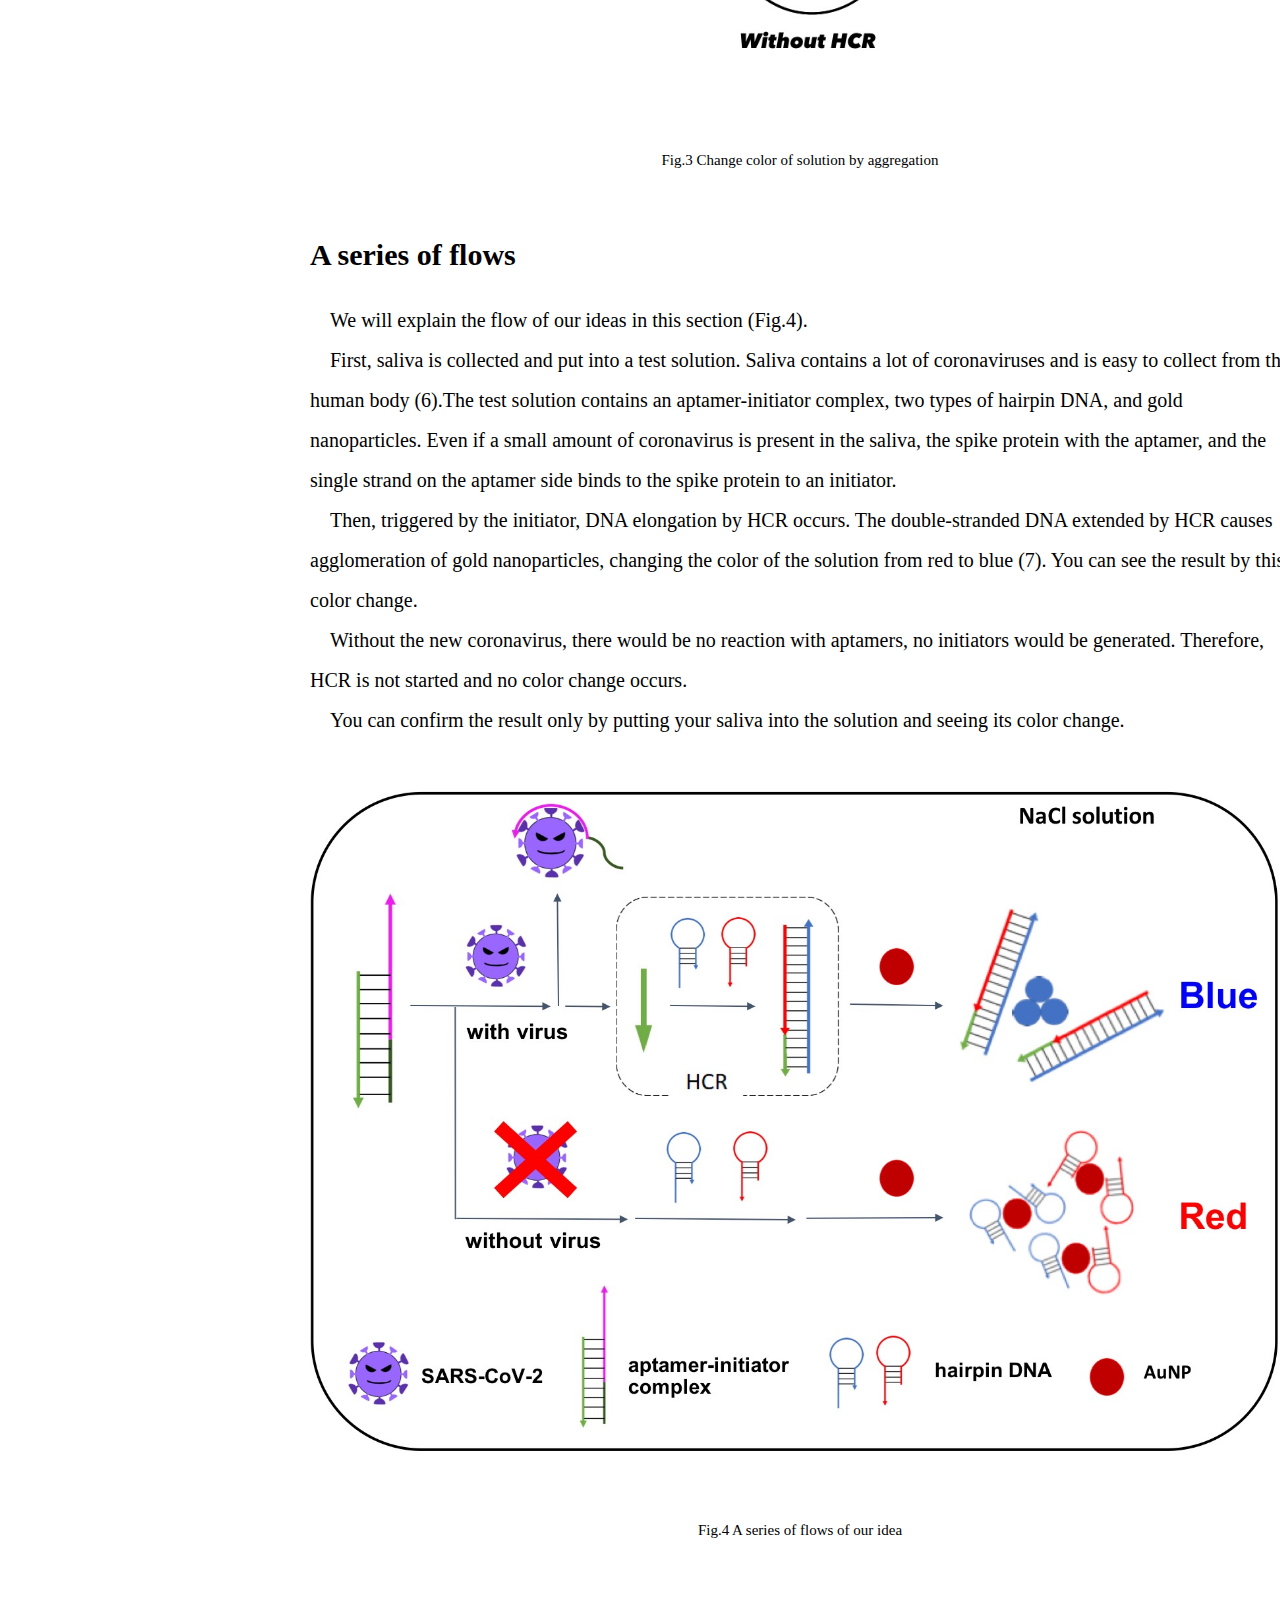
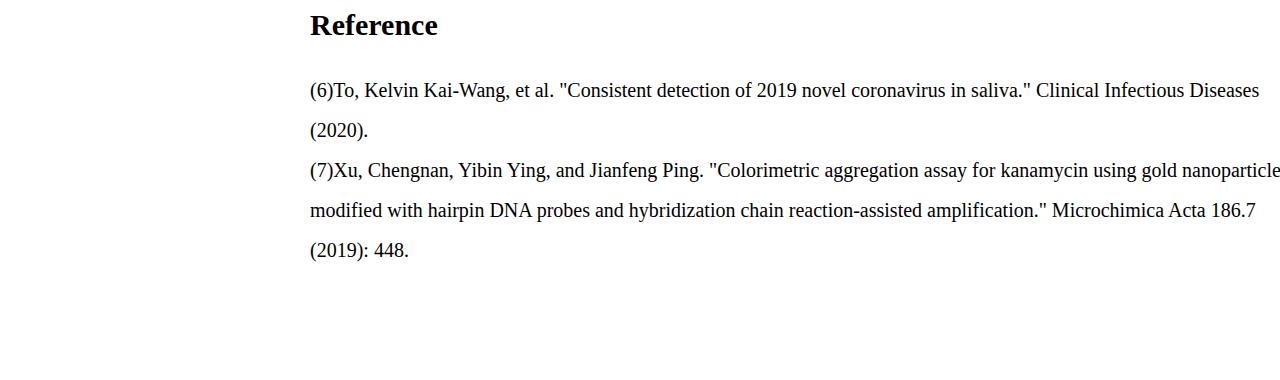
==== commit 471f9877: "Update design.html" ====
--- a/design.html
+++ b/design.html
@@ -118,7 +118,7 @@
 
            <div class="gazo">
             <img src="金ナノ合同.png"alt=""width="70%"height="20%">
-               <h6>Fig.2</h6>
+               <h6>Fig.2 Illustration of aggregated AuNP and not aggregated AuNP</h6>
                </div>
                
            
@@ -127,7 +127,7 @@
             
            <div class="gazo">
               <img src="金ナノ色.jpg"alt=""width="80%"height="20%">
-               <h6>Fig.3</h6>
+               <h6>Fig.3 Change color of solution by aggregation</h6>
            </div>
            
            <a id="series"><h2>A series of flows</h2></a>
@@ -148,7 +148,7 @@
            
           <div class="gazo">
            <img src="はんのうぜんたい.jpg"alt=""width="100%"height="40%">
-              <h6>Fig.4</h6>
+              <h6>Fig.4 A series of flows of our idea</h6>
            </div>
            
       <h2>Reference</h2>
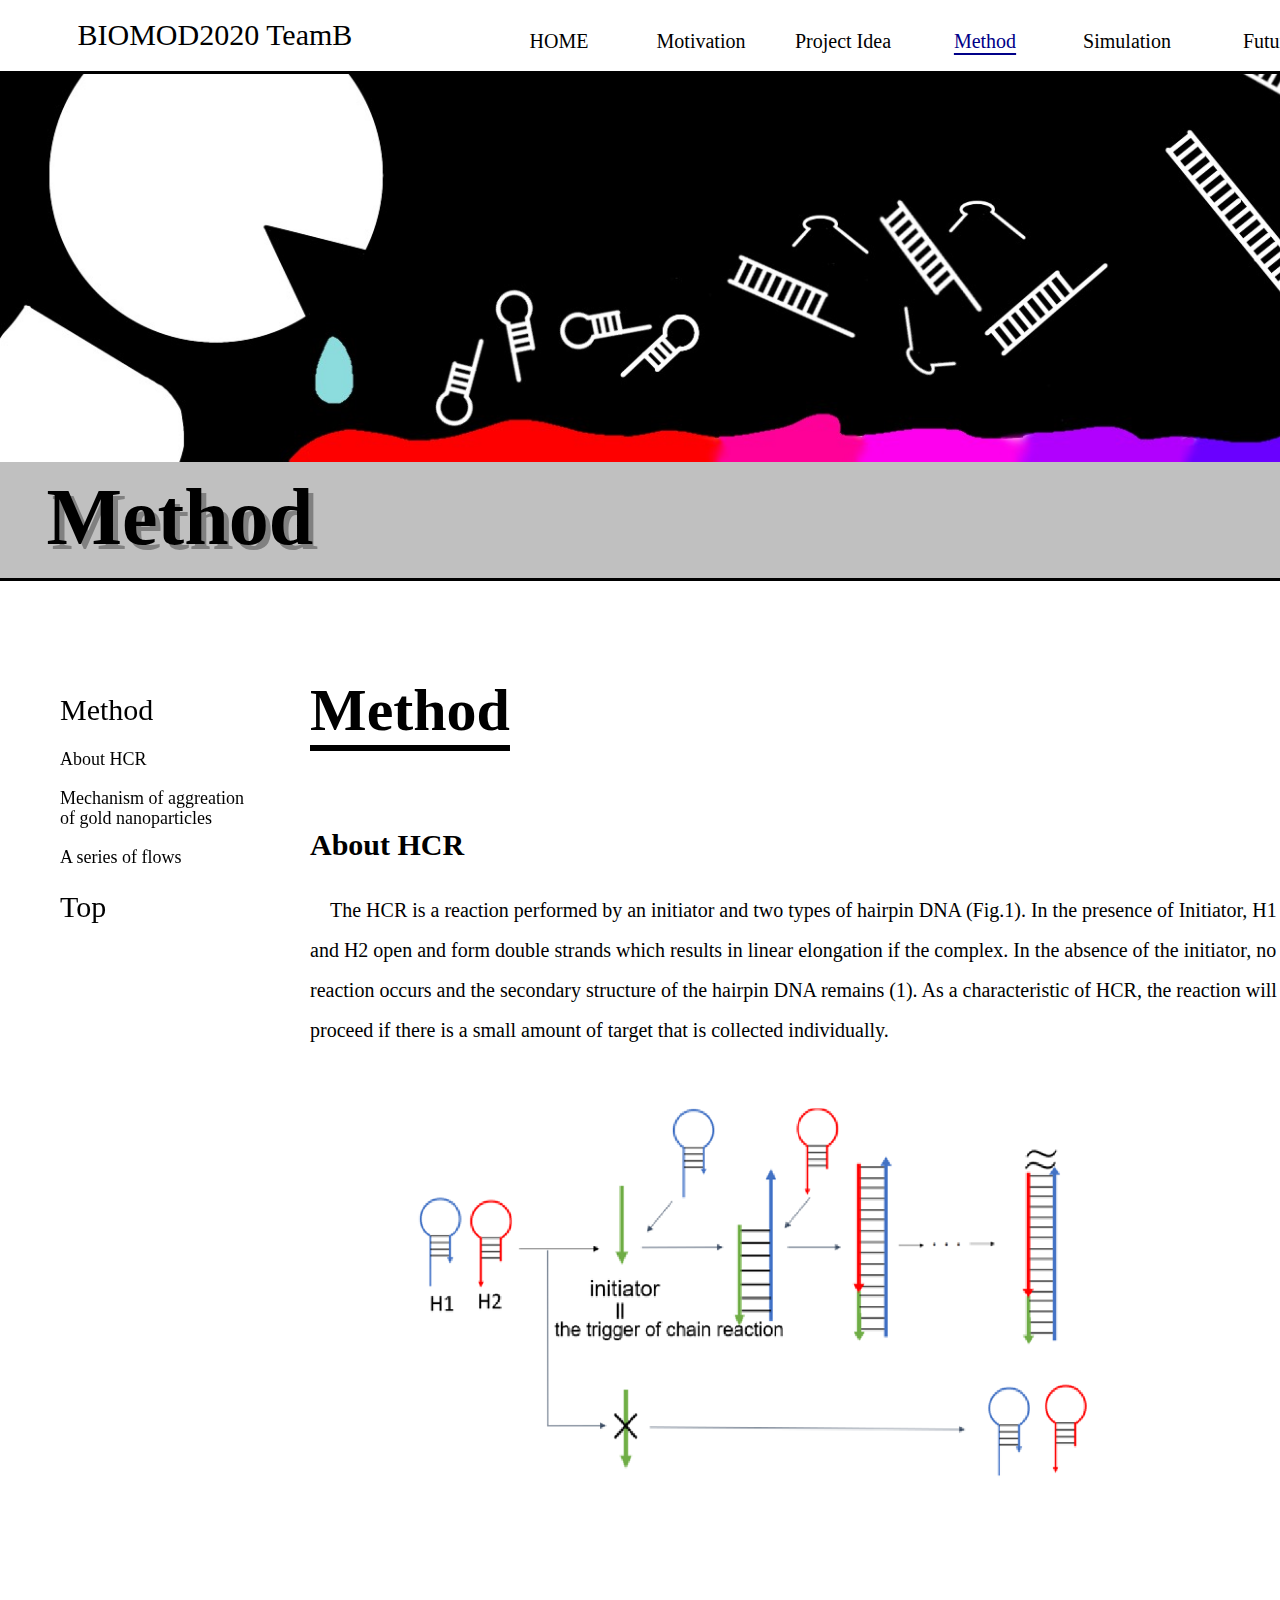
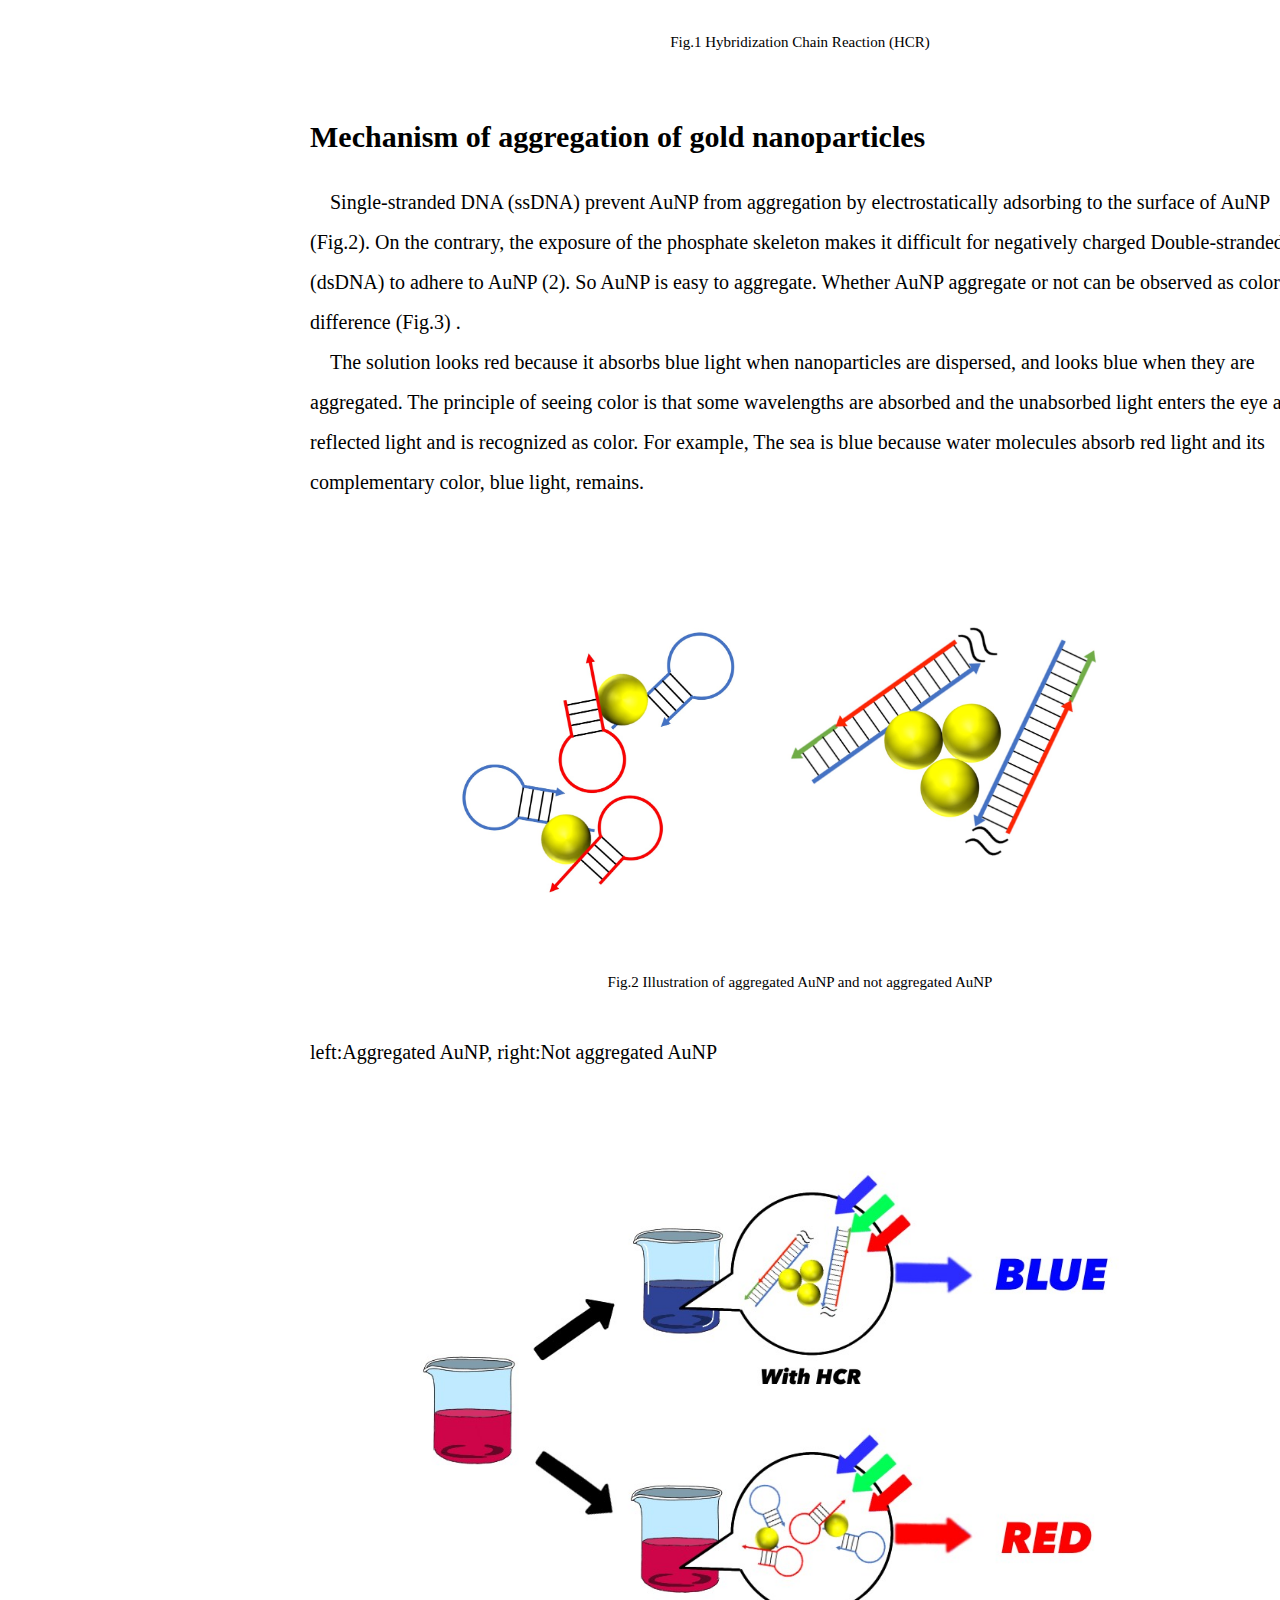
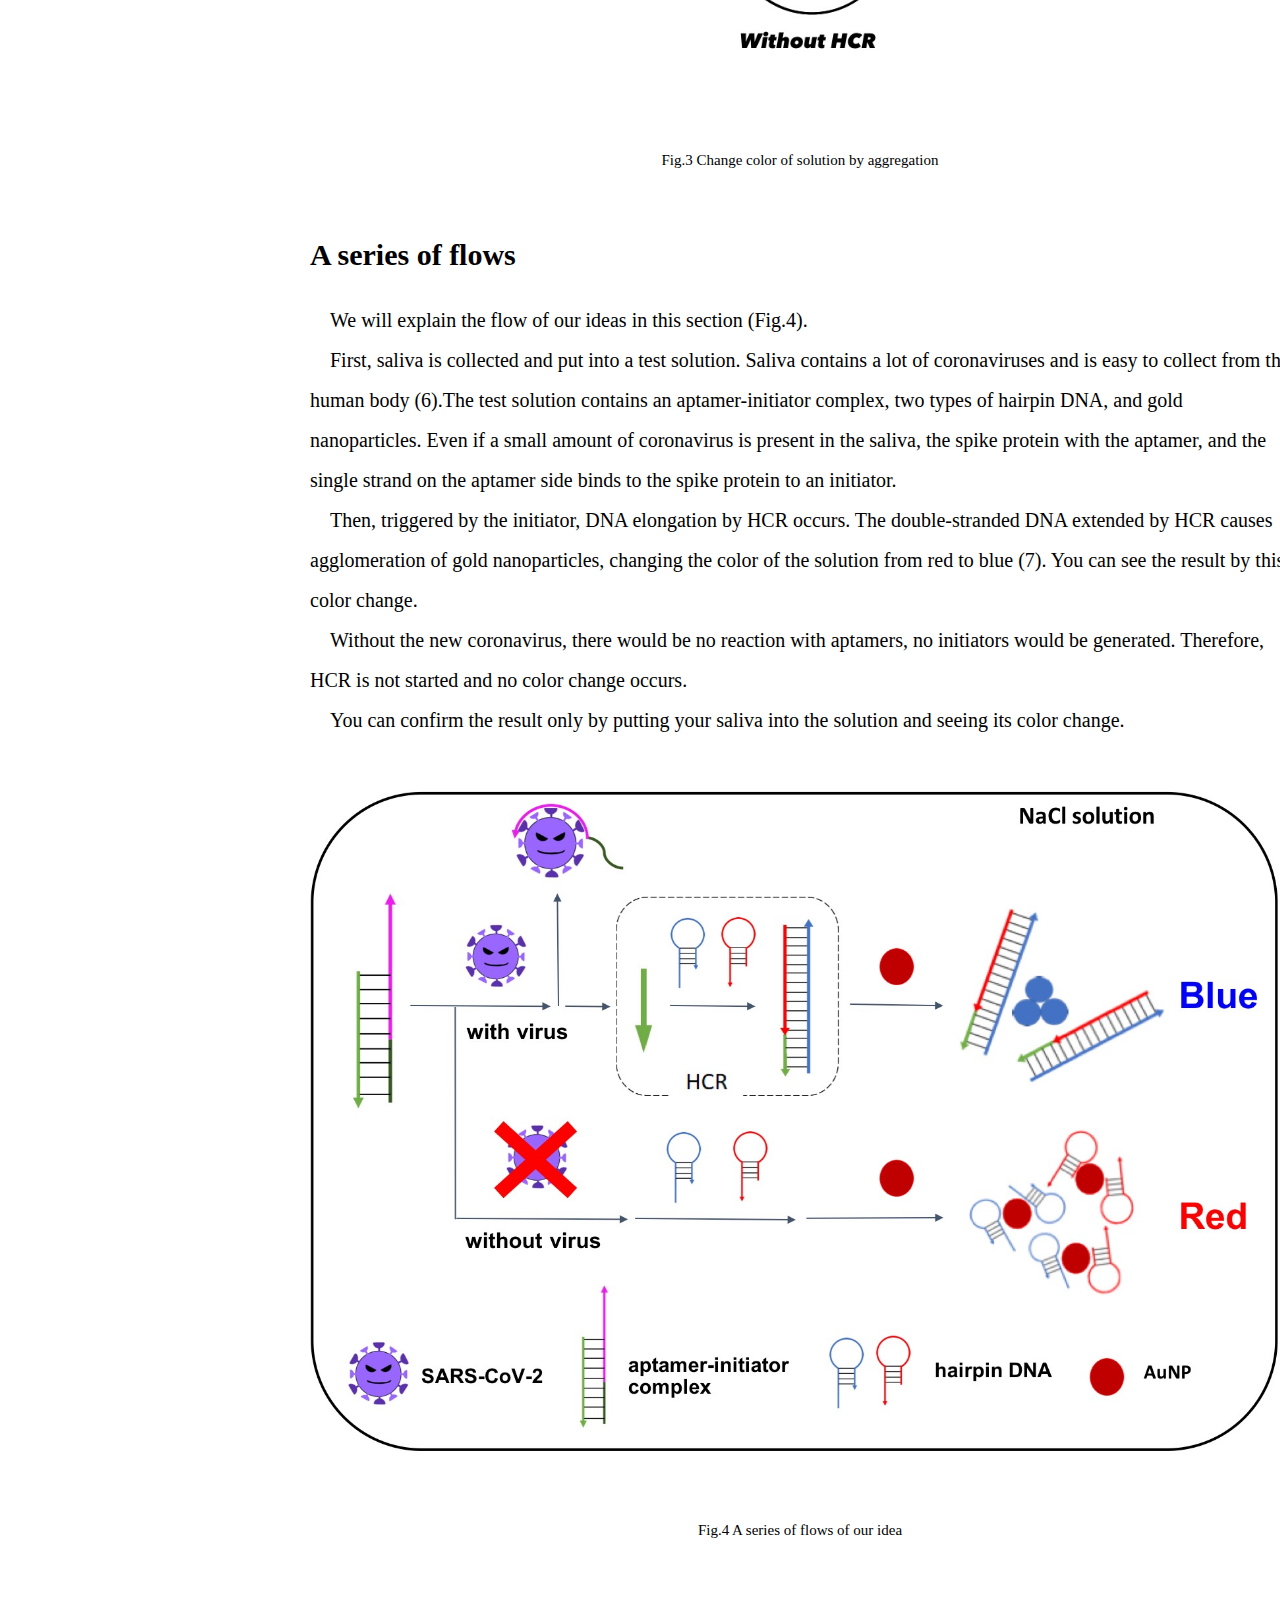
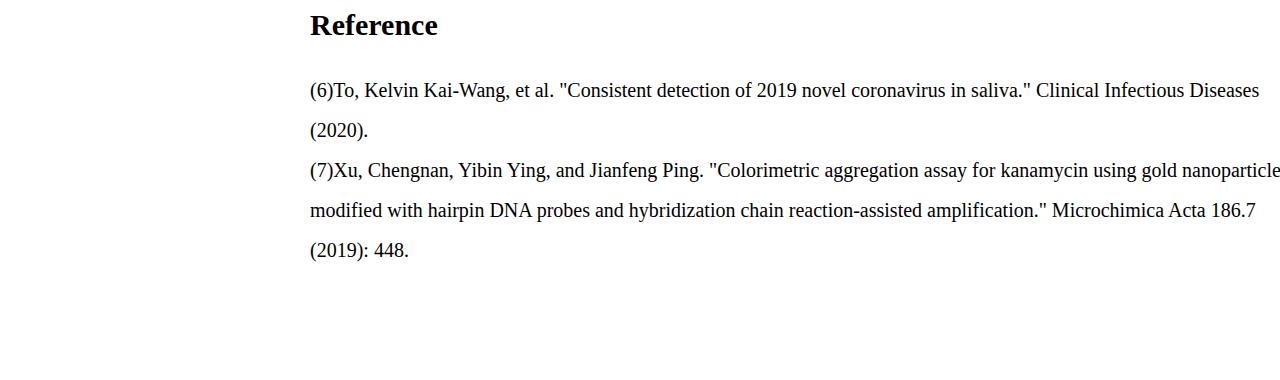
==== commit 3290f24c: "Update design.html" ====
--- a/design.html
+++ b/design.html
@@ -103,7 +103,7 @@
               
            <div class="gazo">
               <img src="えいちしーあーる.png"alt=""width="80%"height="20%">  
-               <h6>Fig.1 Hybridization Chain Reaction(HCR)</h6>
+               <h6>Fig.1 Hybridization Chain Reaction (HCR)</h6>
            </div>
                
            <a id="Mechanism"> <h2>Mechanism of aggregation of gold nanoparticles</h2></a>
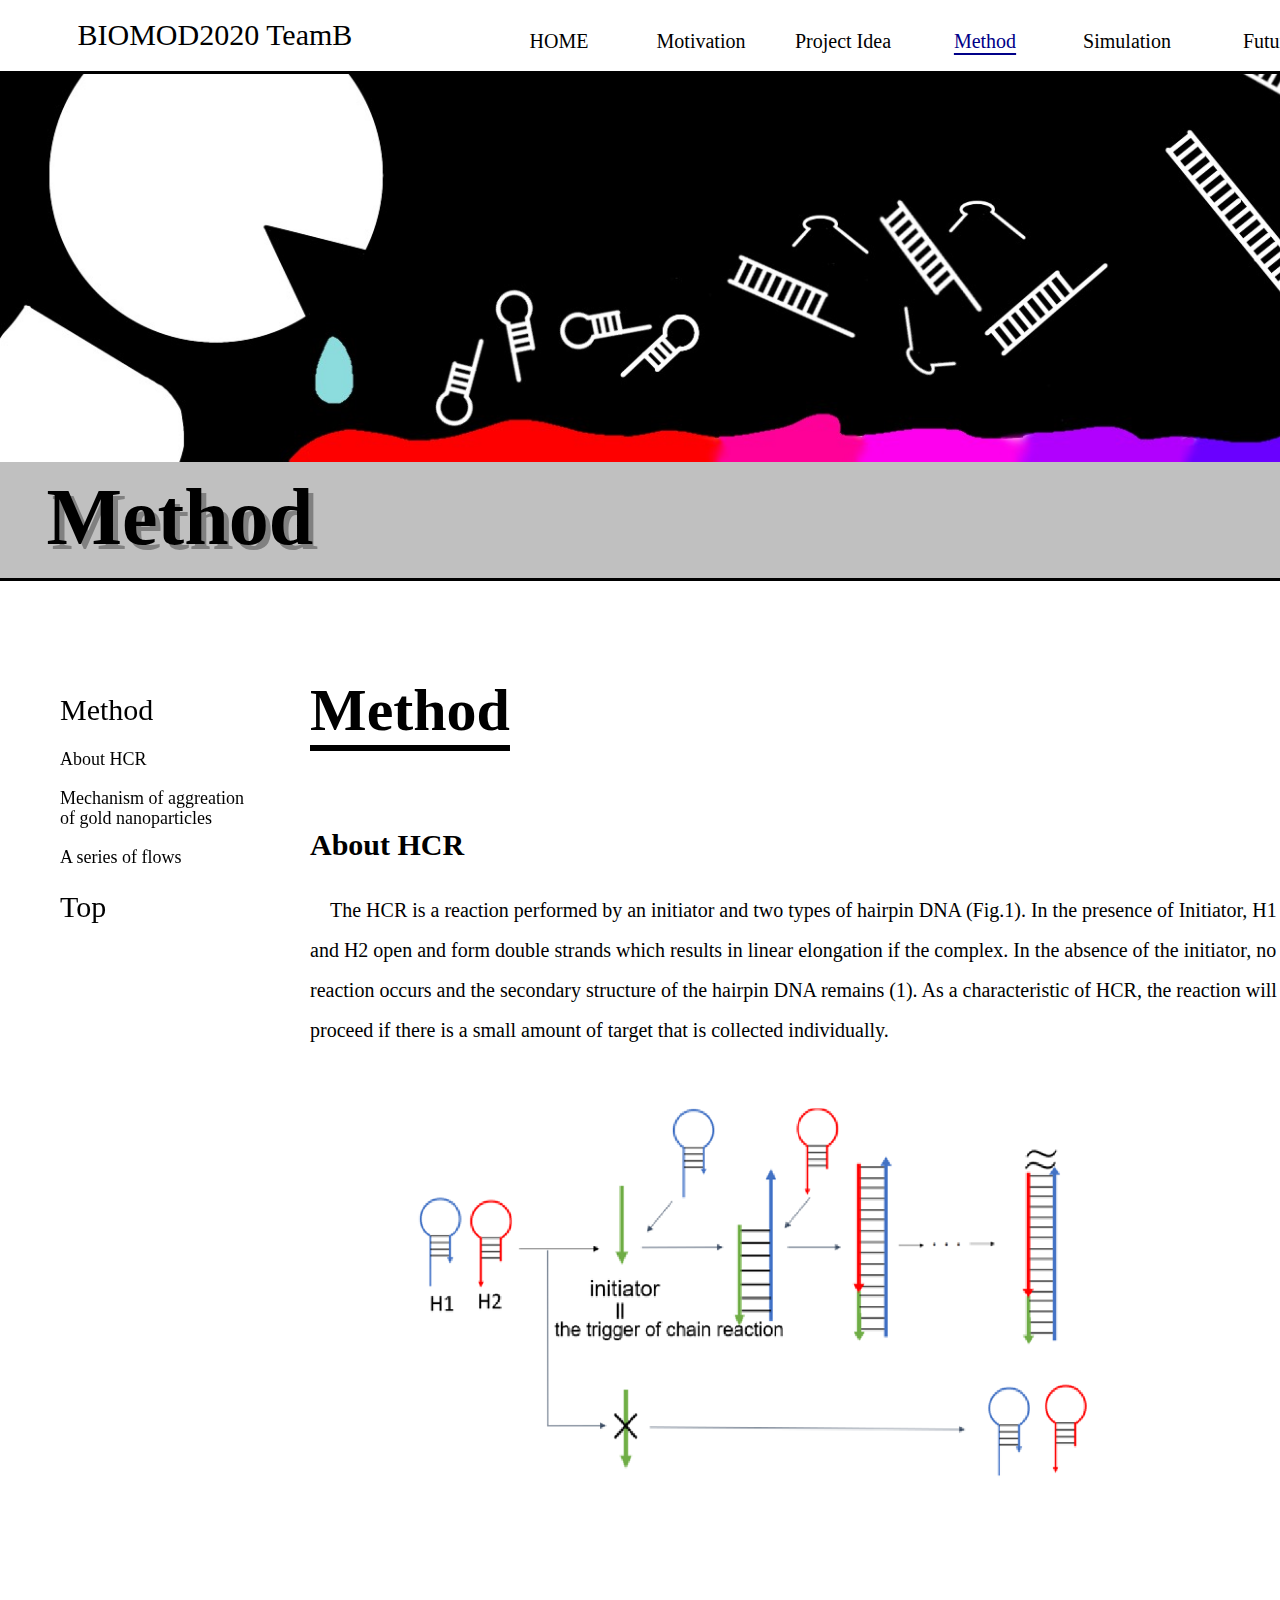
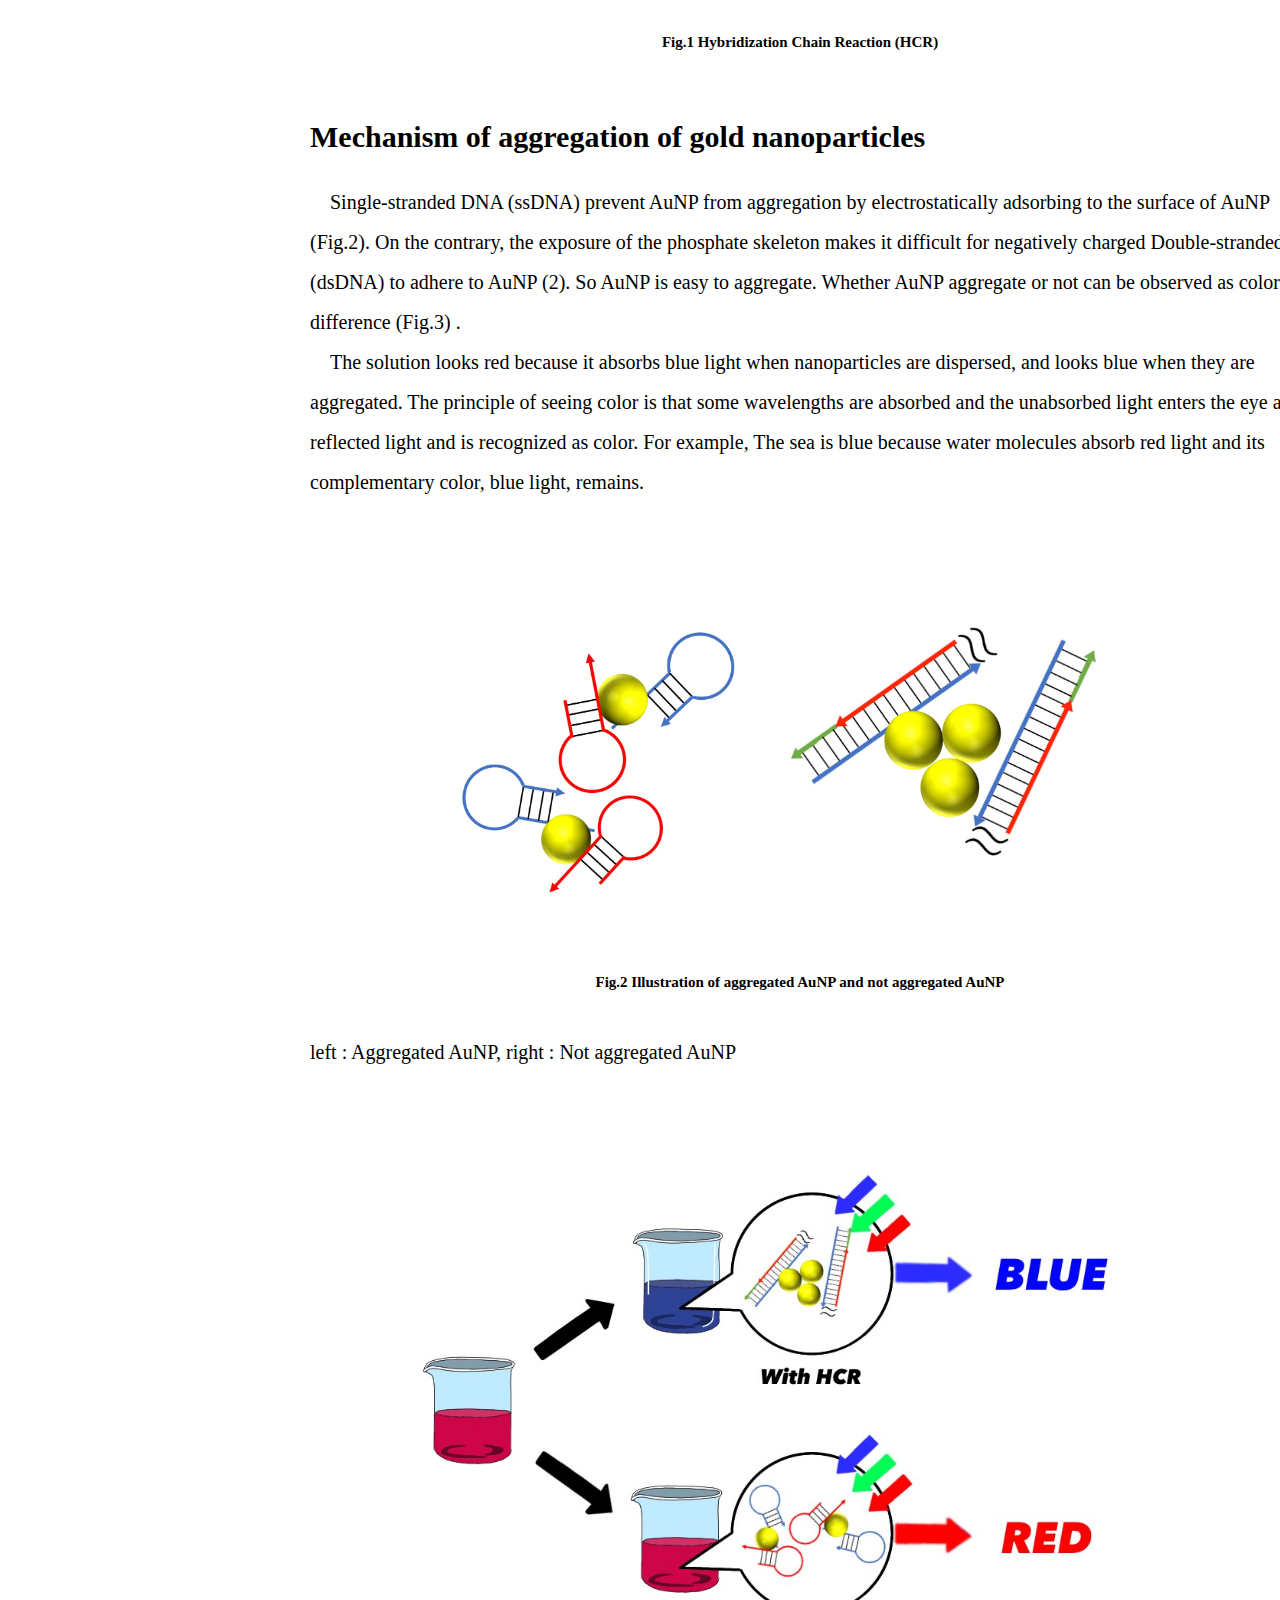
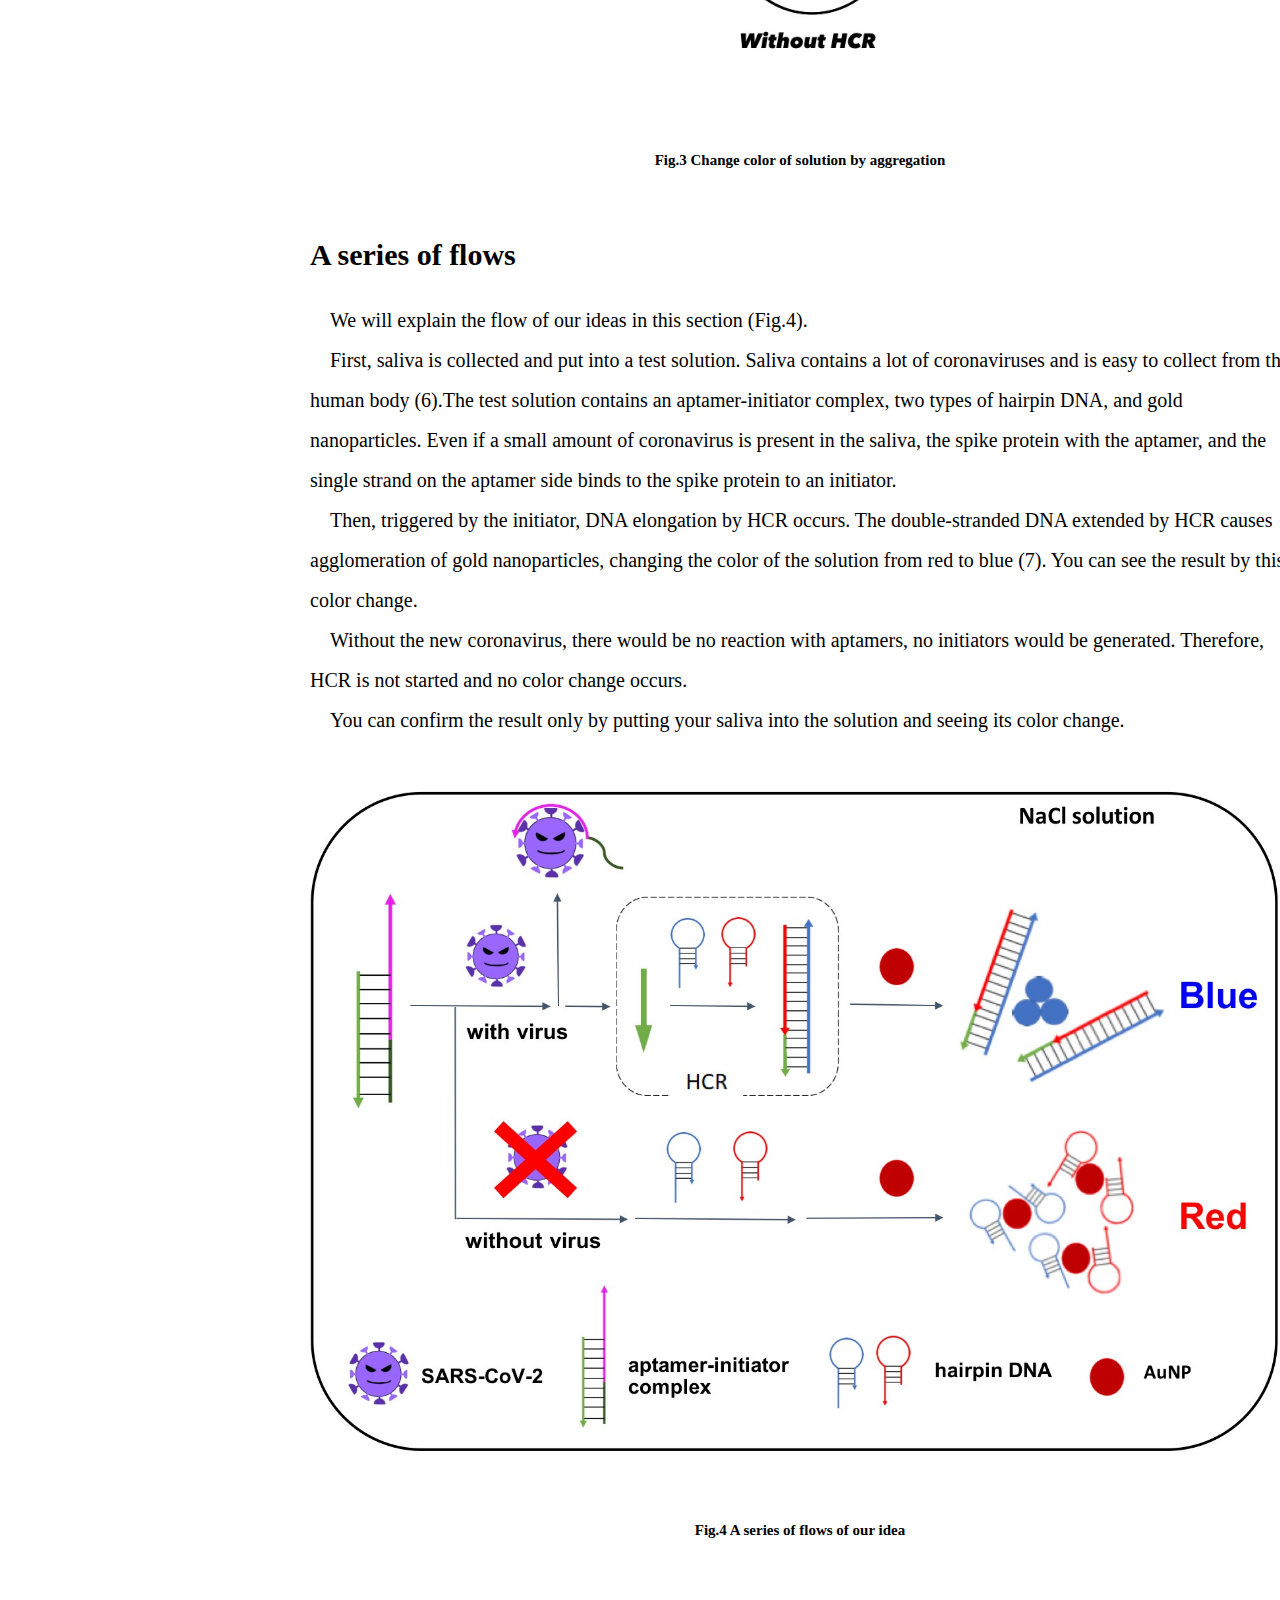
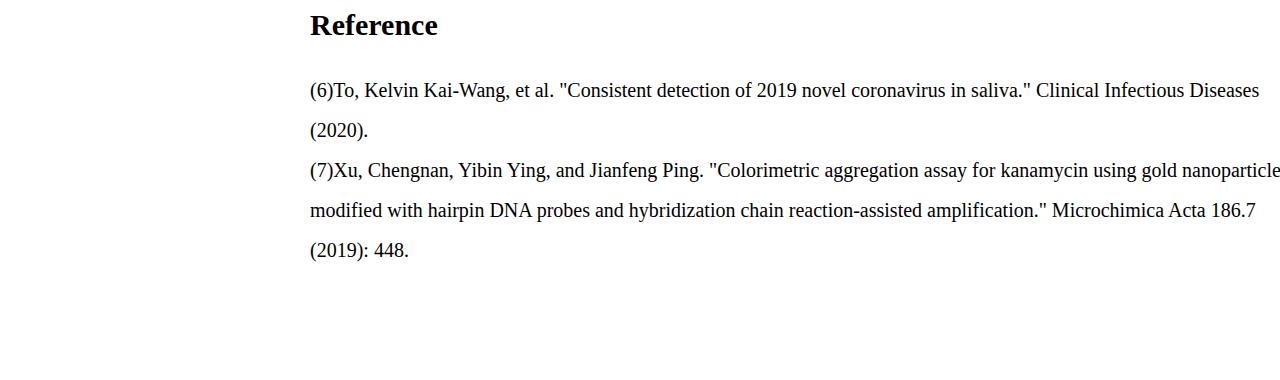
==== commit fa12048c: "Update design.html" ====
--- a/design.html
+++ b/design.html
@@ -122,7 +122,7 @@
                </div>
                
            
-              <p>left:Aggregated AuNP, right:Not aggregated AuNP</p>
+              <p>left : Aggregated AuNP, right : Not aggregated AuNP</p>
 
             
            <div class="gazo">
--- a/style.css
+++ b/style.css
@@ -36,6 +36,7 @@
 h6{
     text-align: center;
     font-size: 15px;
+    font-weight: 600;
 }
 
 p{
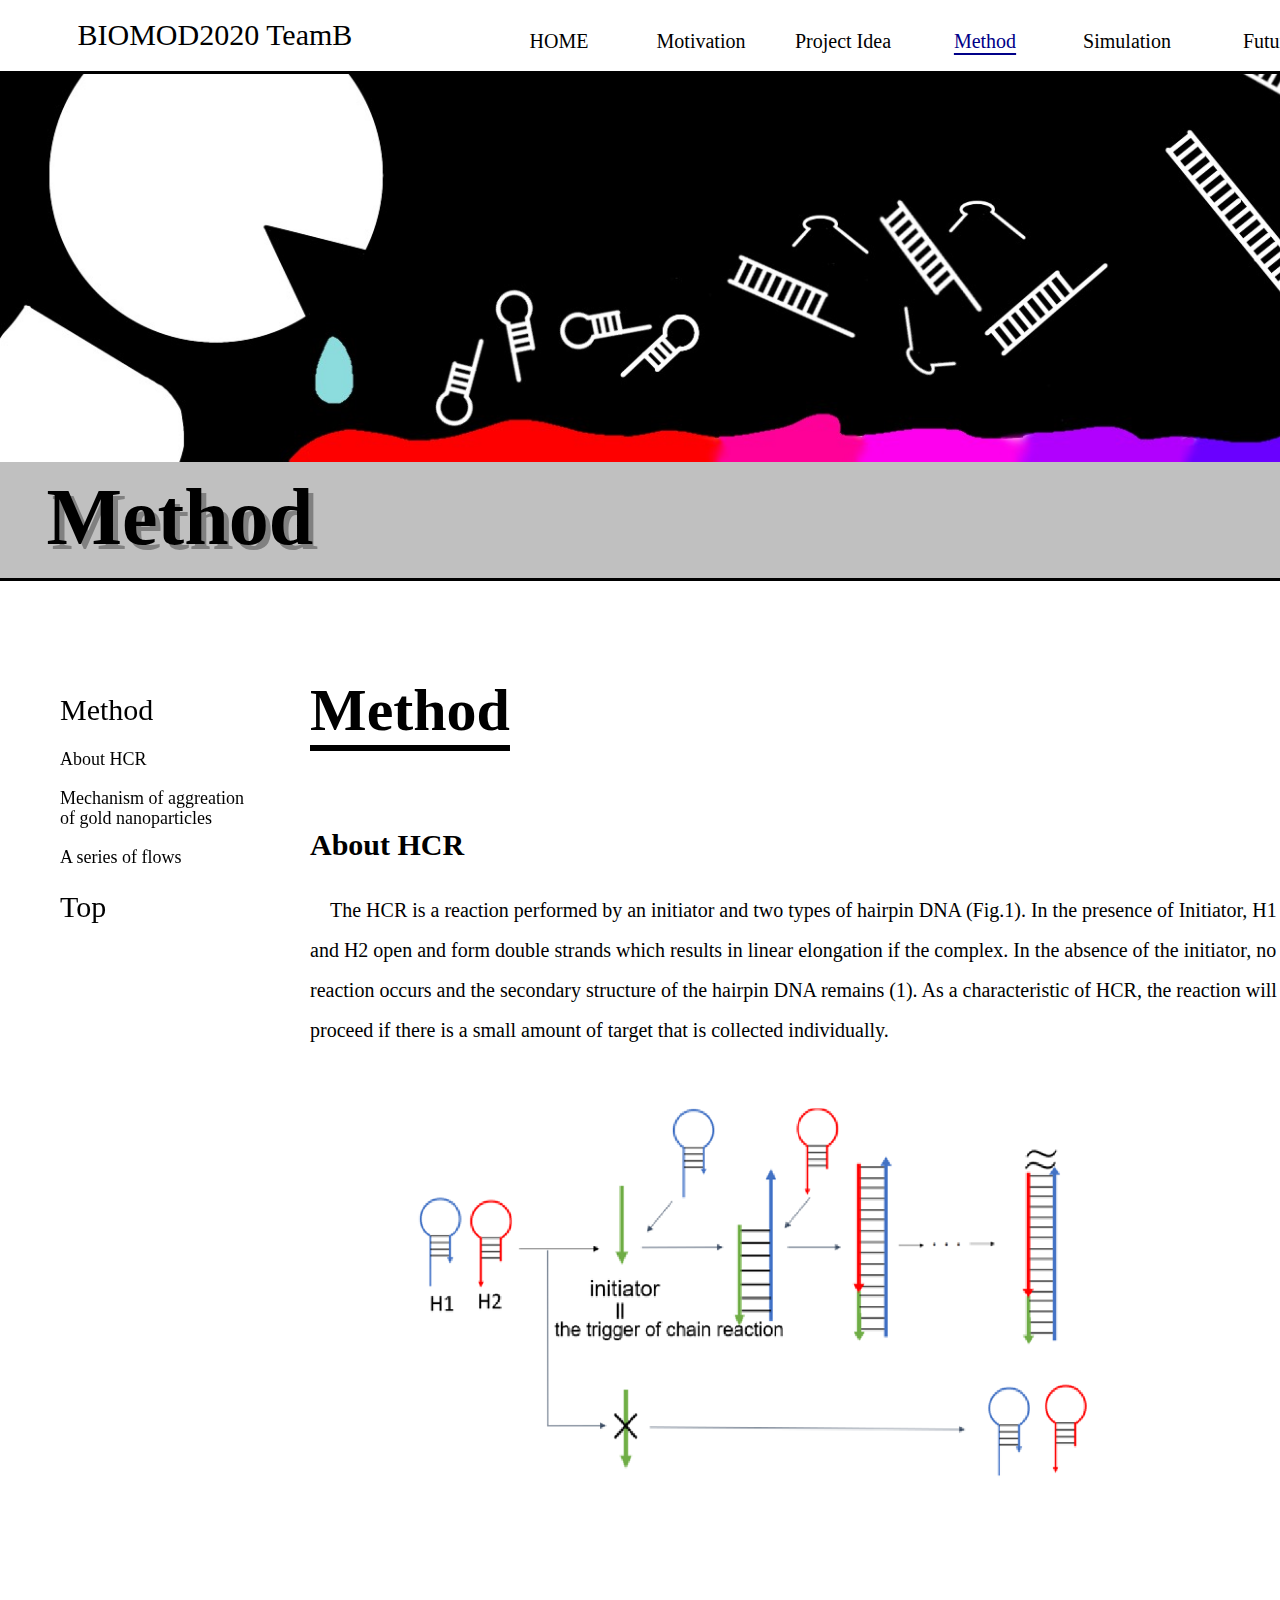
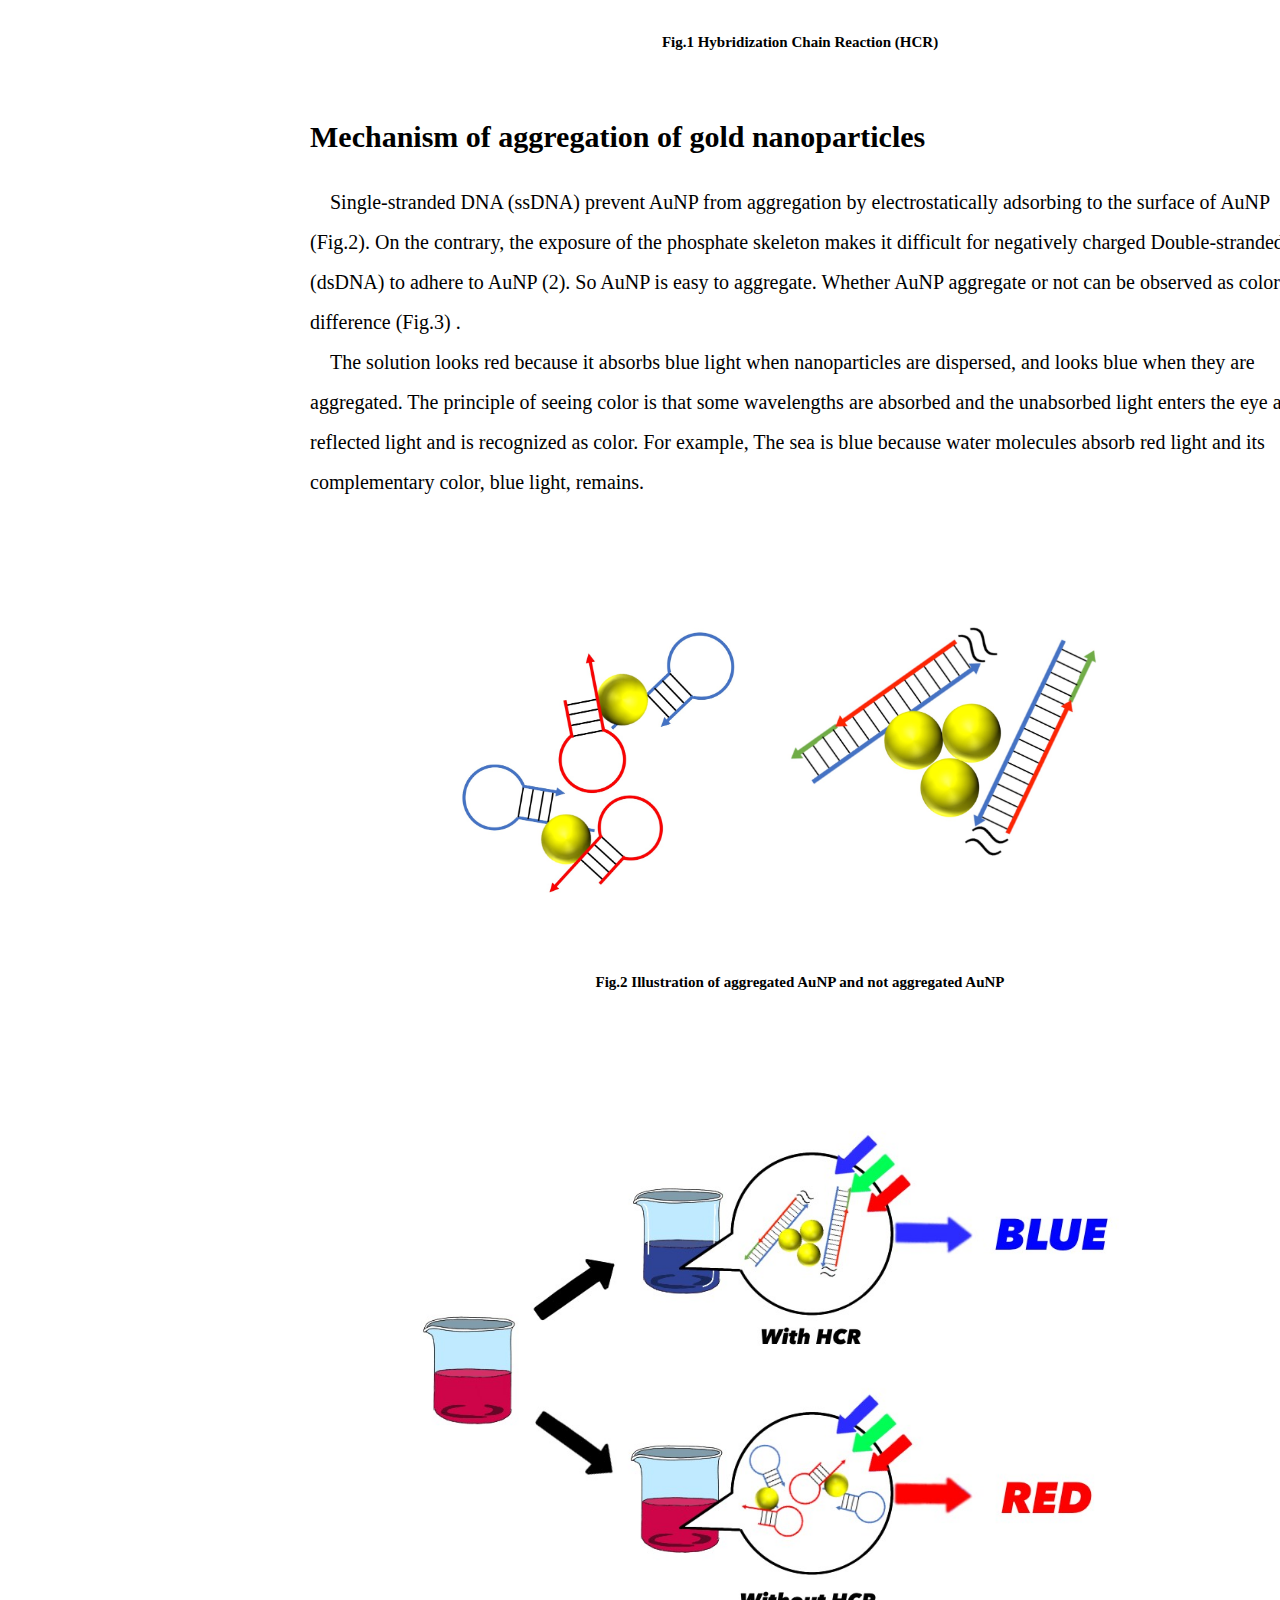
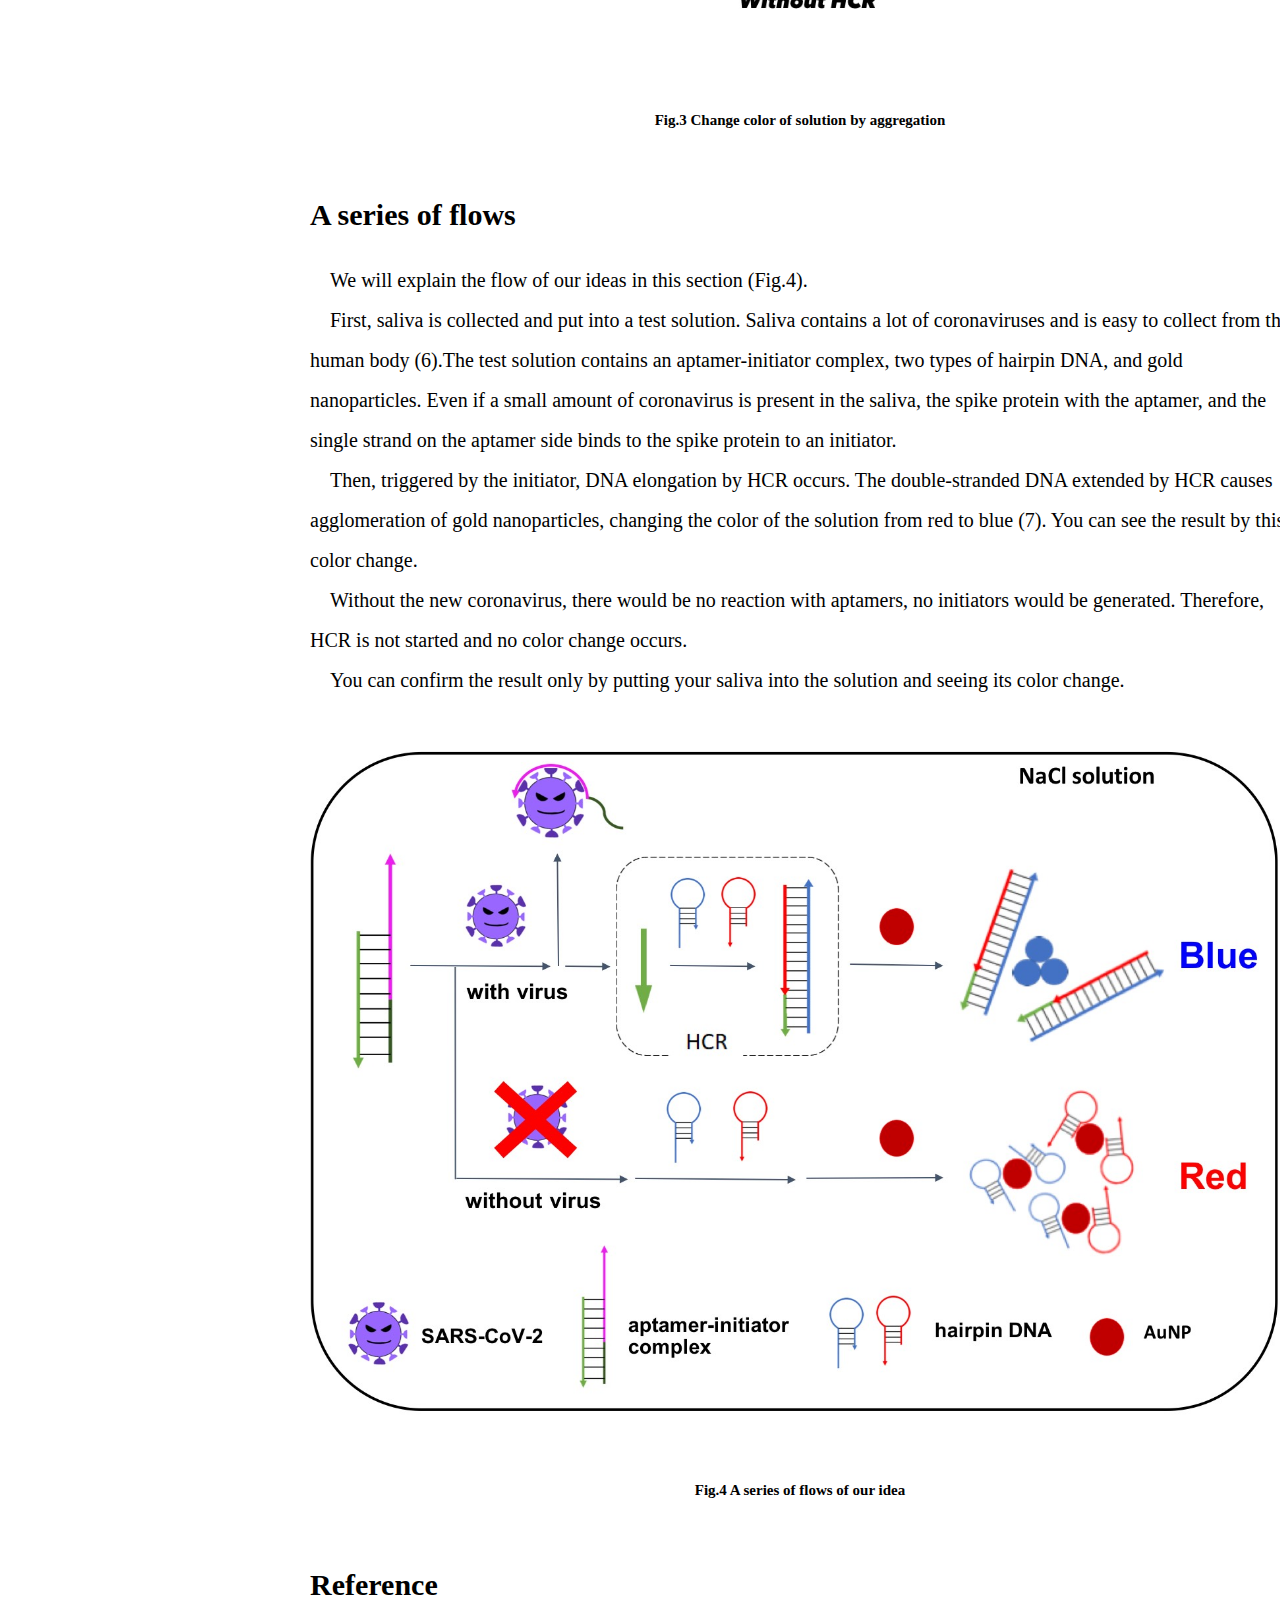
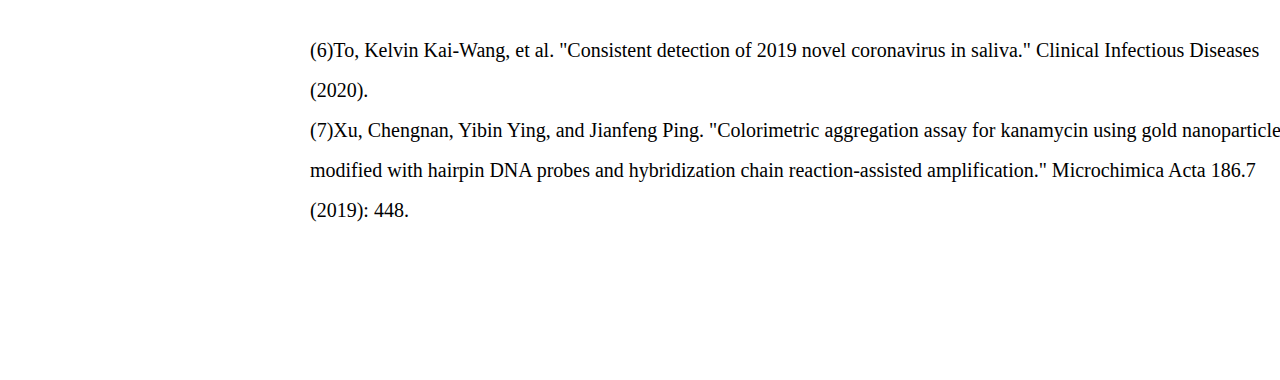
==== commit 78145ba7: "Update design.html" ====
--- a/design.html
+++ b/design.html
@@ -120,9 +120,6 @@
             <img src="金ナノ合同.png"alt=""width="70%"height="20%">
                <h6>Fig.2 Illustration of aggregated AuNP and not aggregated AuNP</h6>
                </div>
-               
-           
-              <p>left : Aggregated AuNP, right : Not aggregated AuNP</p>
 
             
            <div class="gazo">
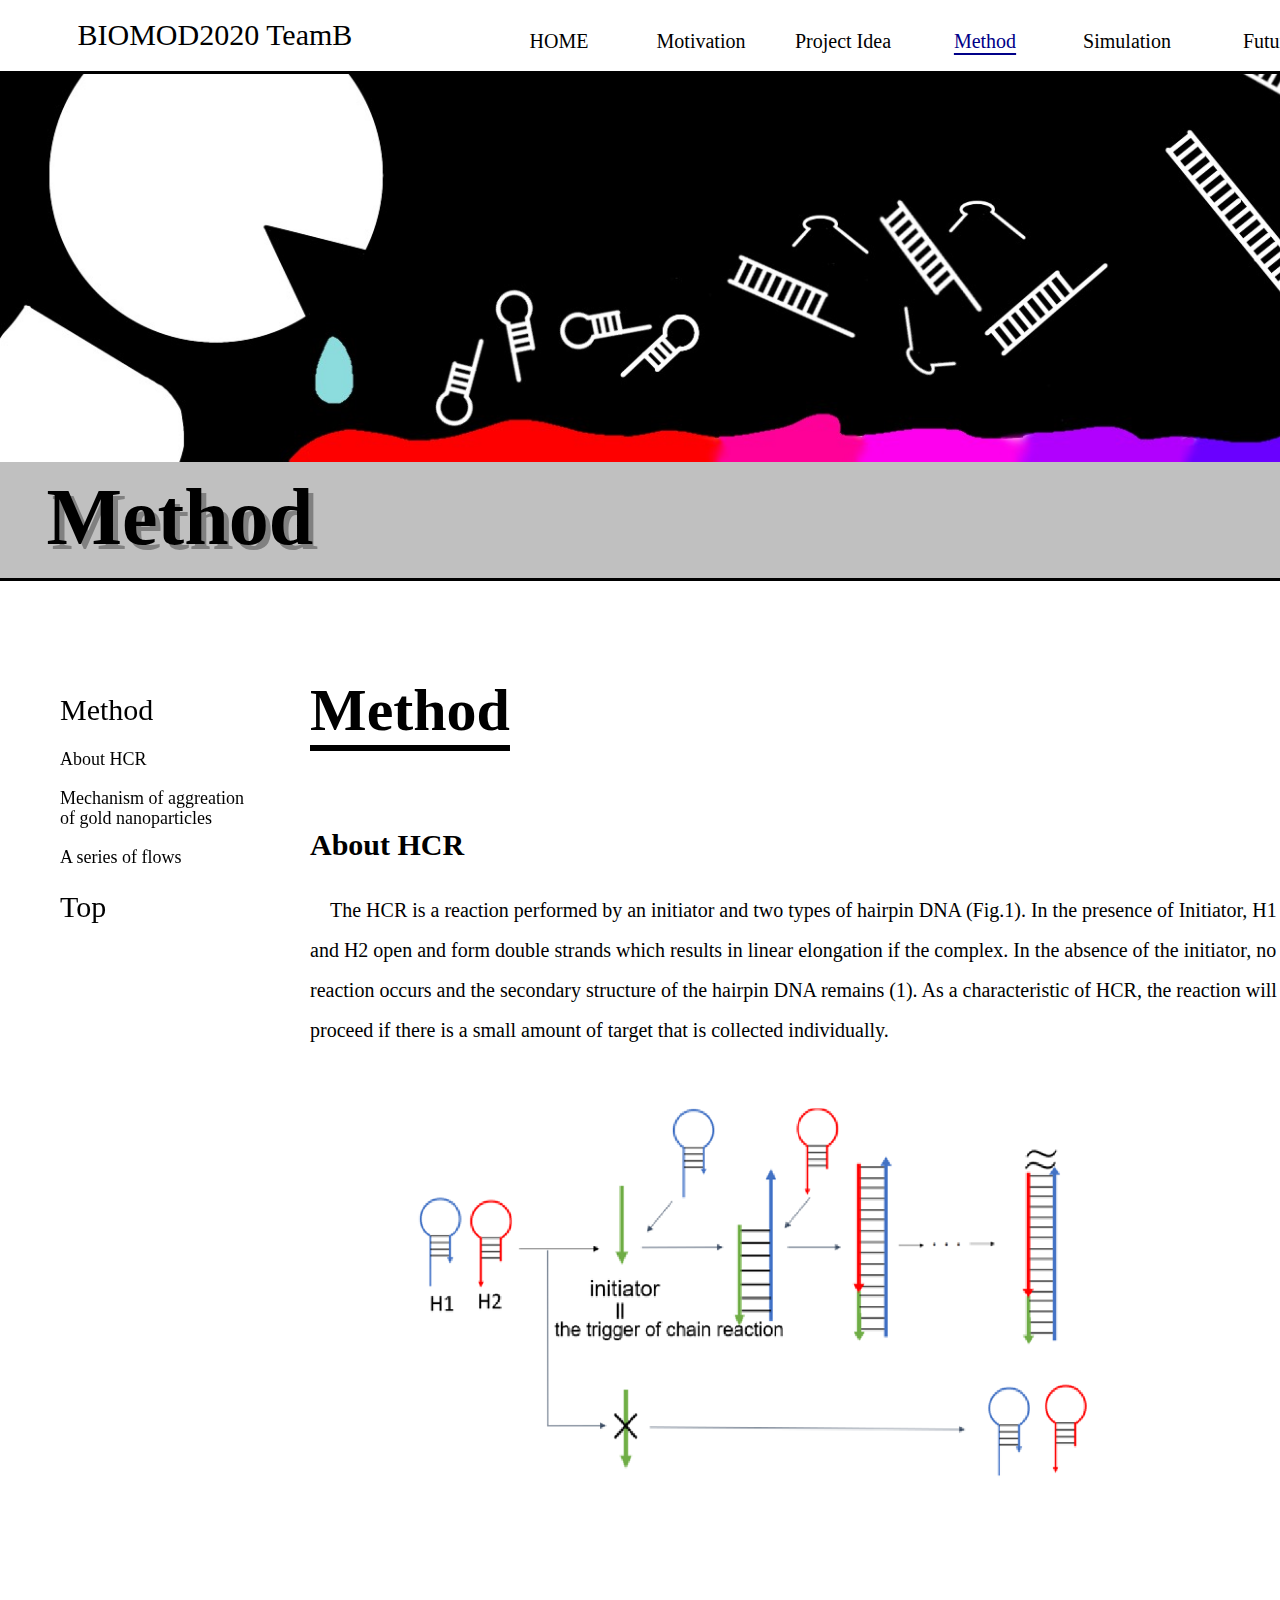
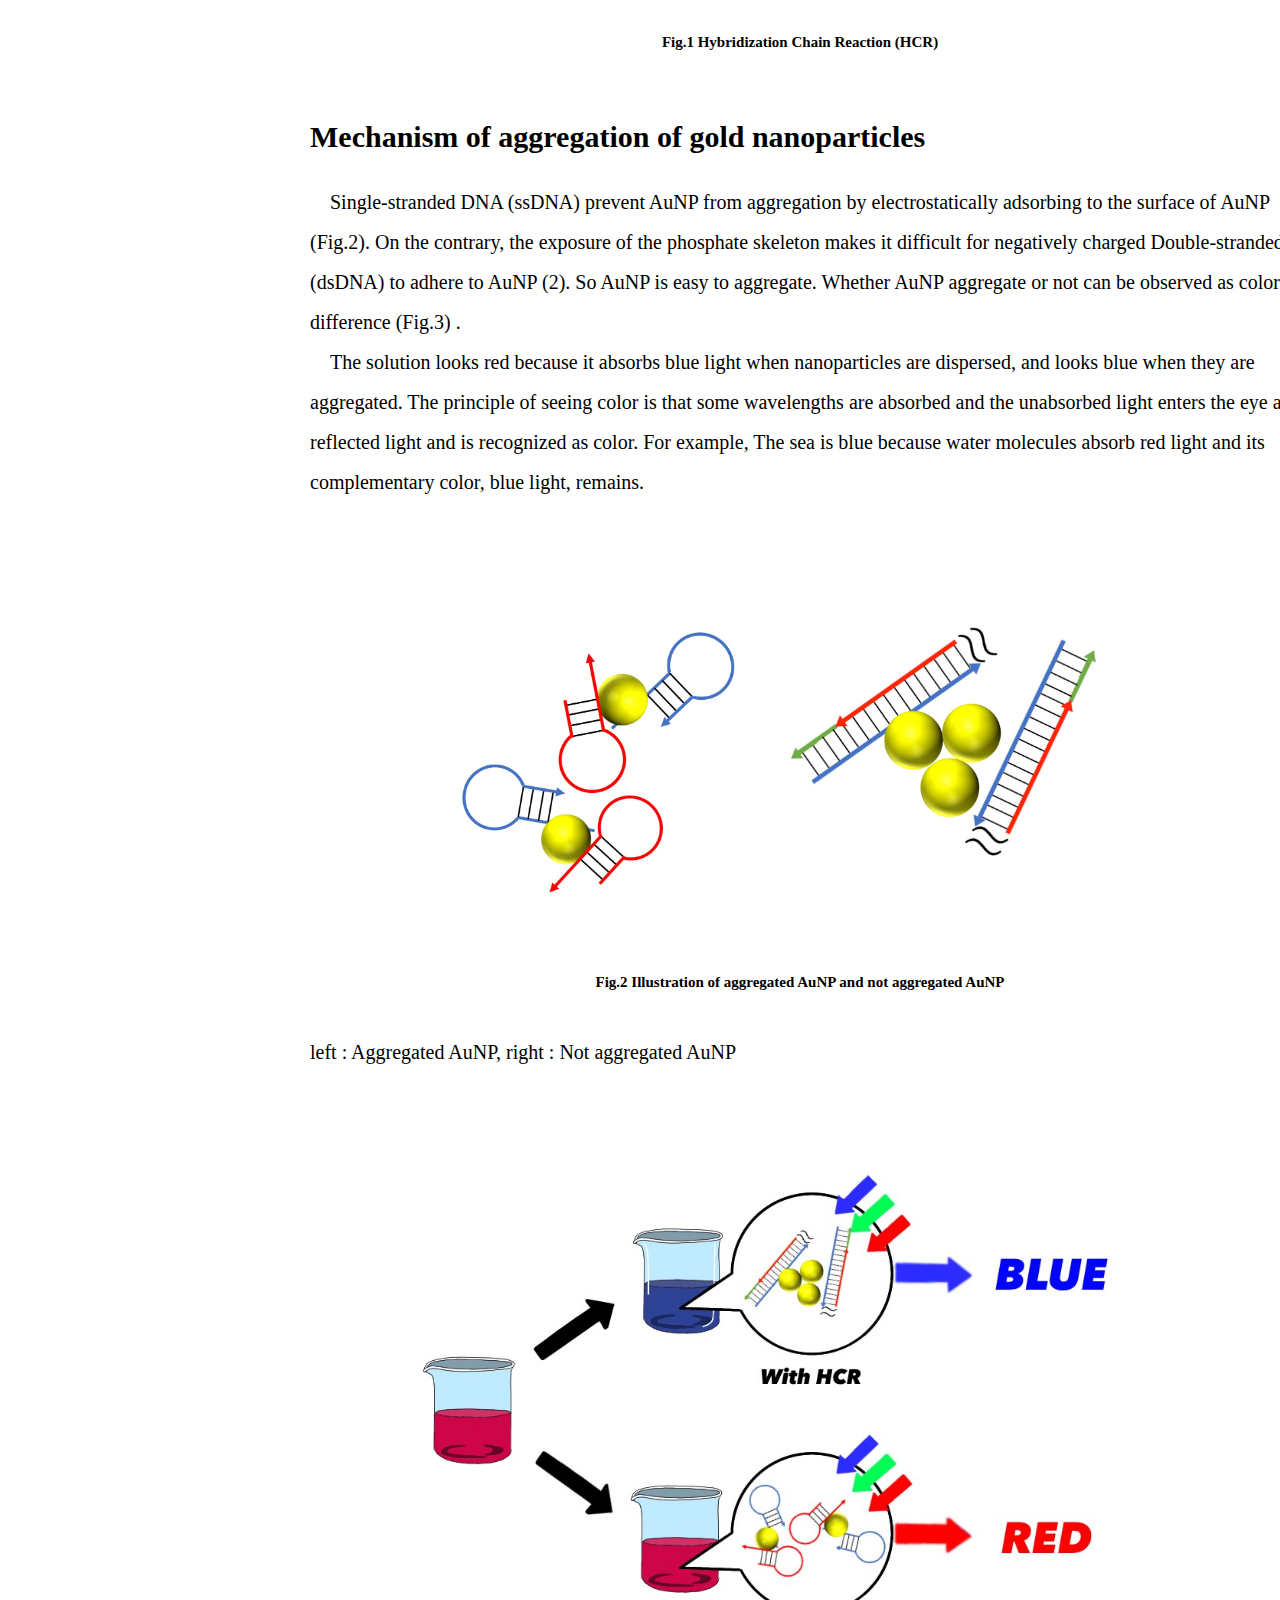
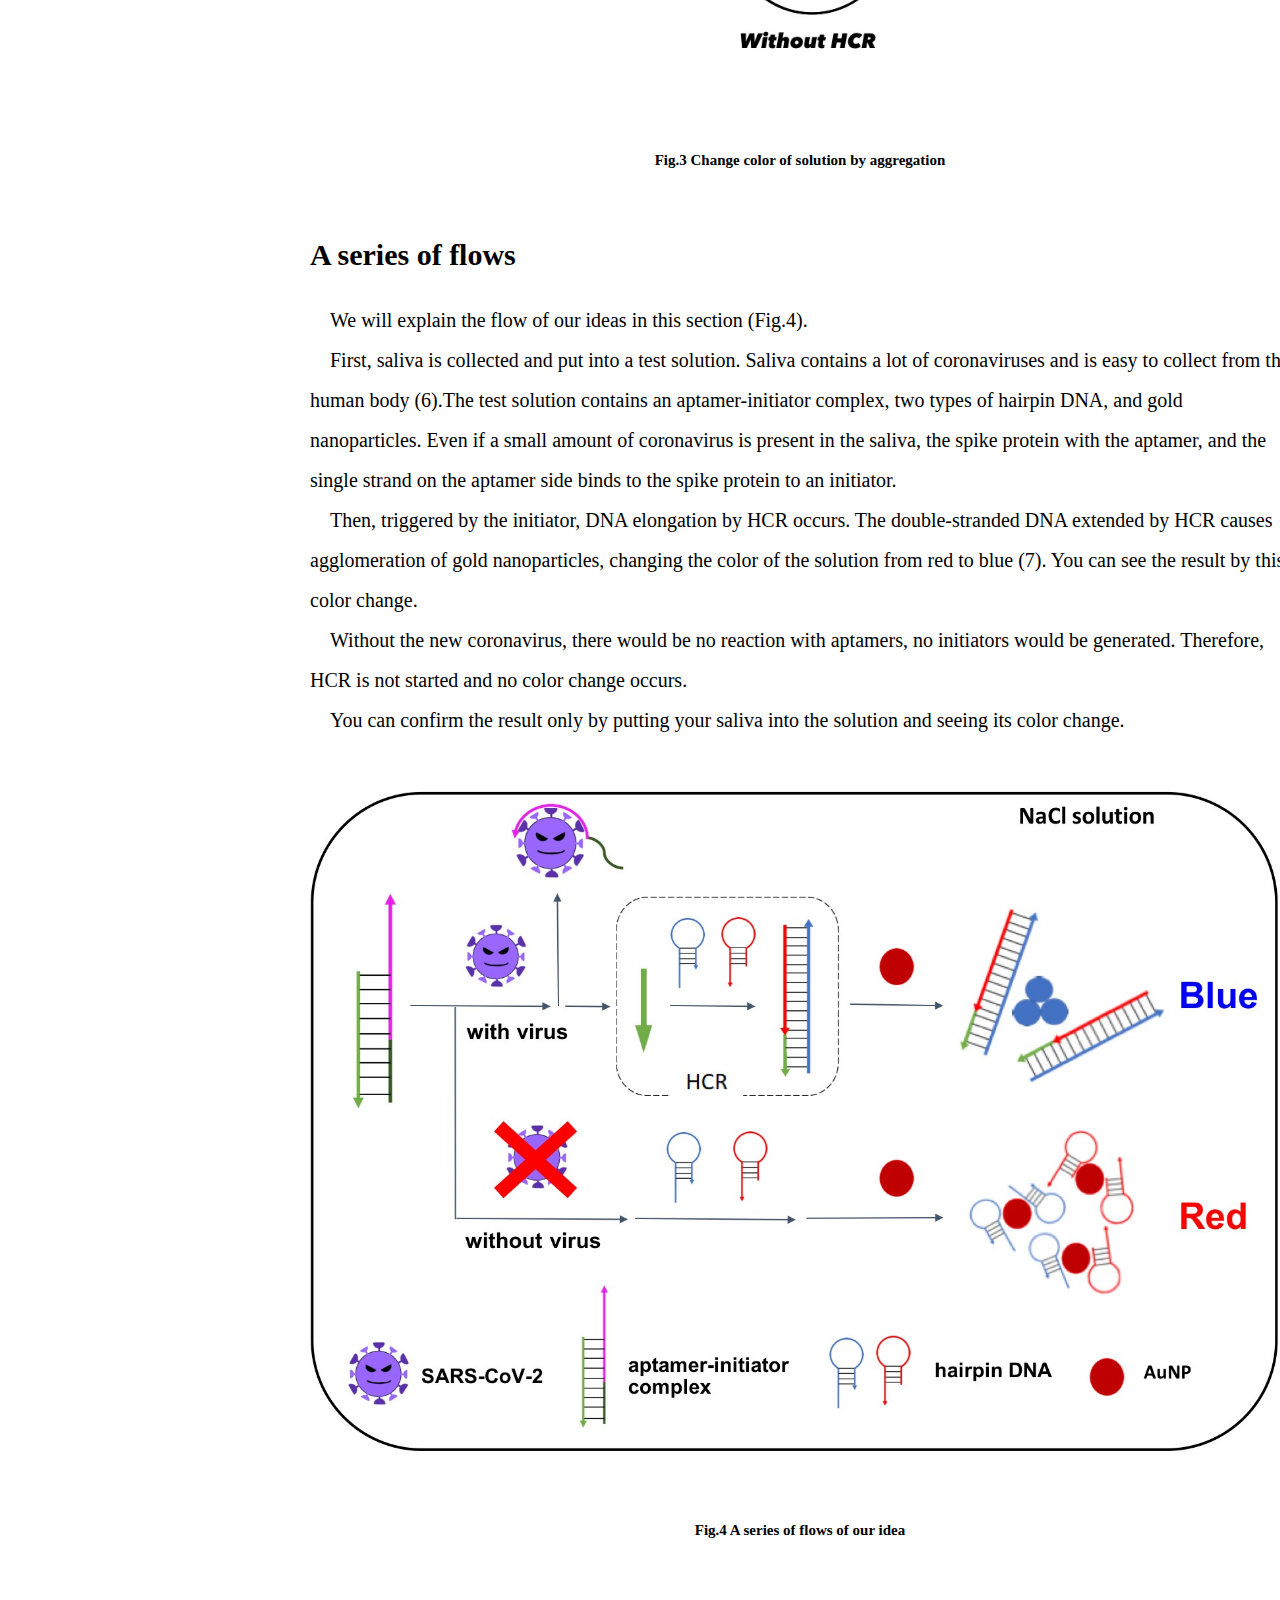
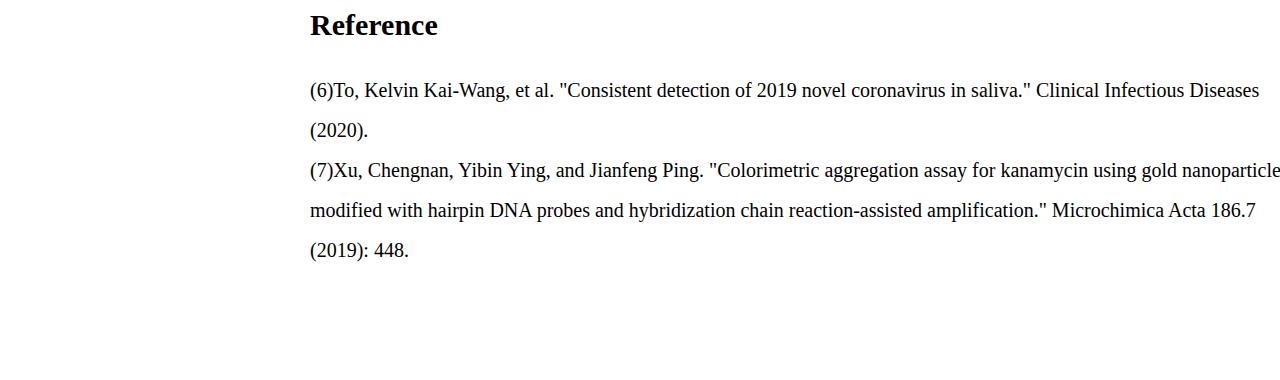
==== commit 06253f60: "Merge branch 'master' of https://github.com/ikazirou/BIOMOD2020TeamB" ====
--- a/design.html
+++ b/design.html
@@ -120,6 +120,9 @@
             <img src="金ナノ合同.png"alt=""width="70%"height="20%">
                <h6>Fig.2 Illustration of aggregated AuNP and not aggregated AuNP</h6>
                </div>
+               
+           
+              <p>left : Aggregated AuNP, right : Not aggregated AuNP</p>
 
             
            <div class="gazo">
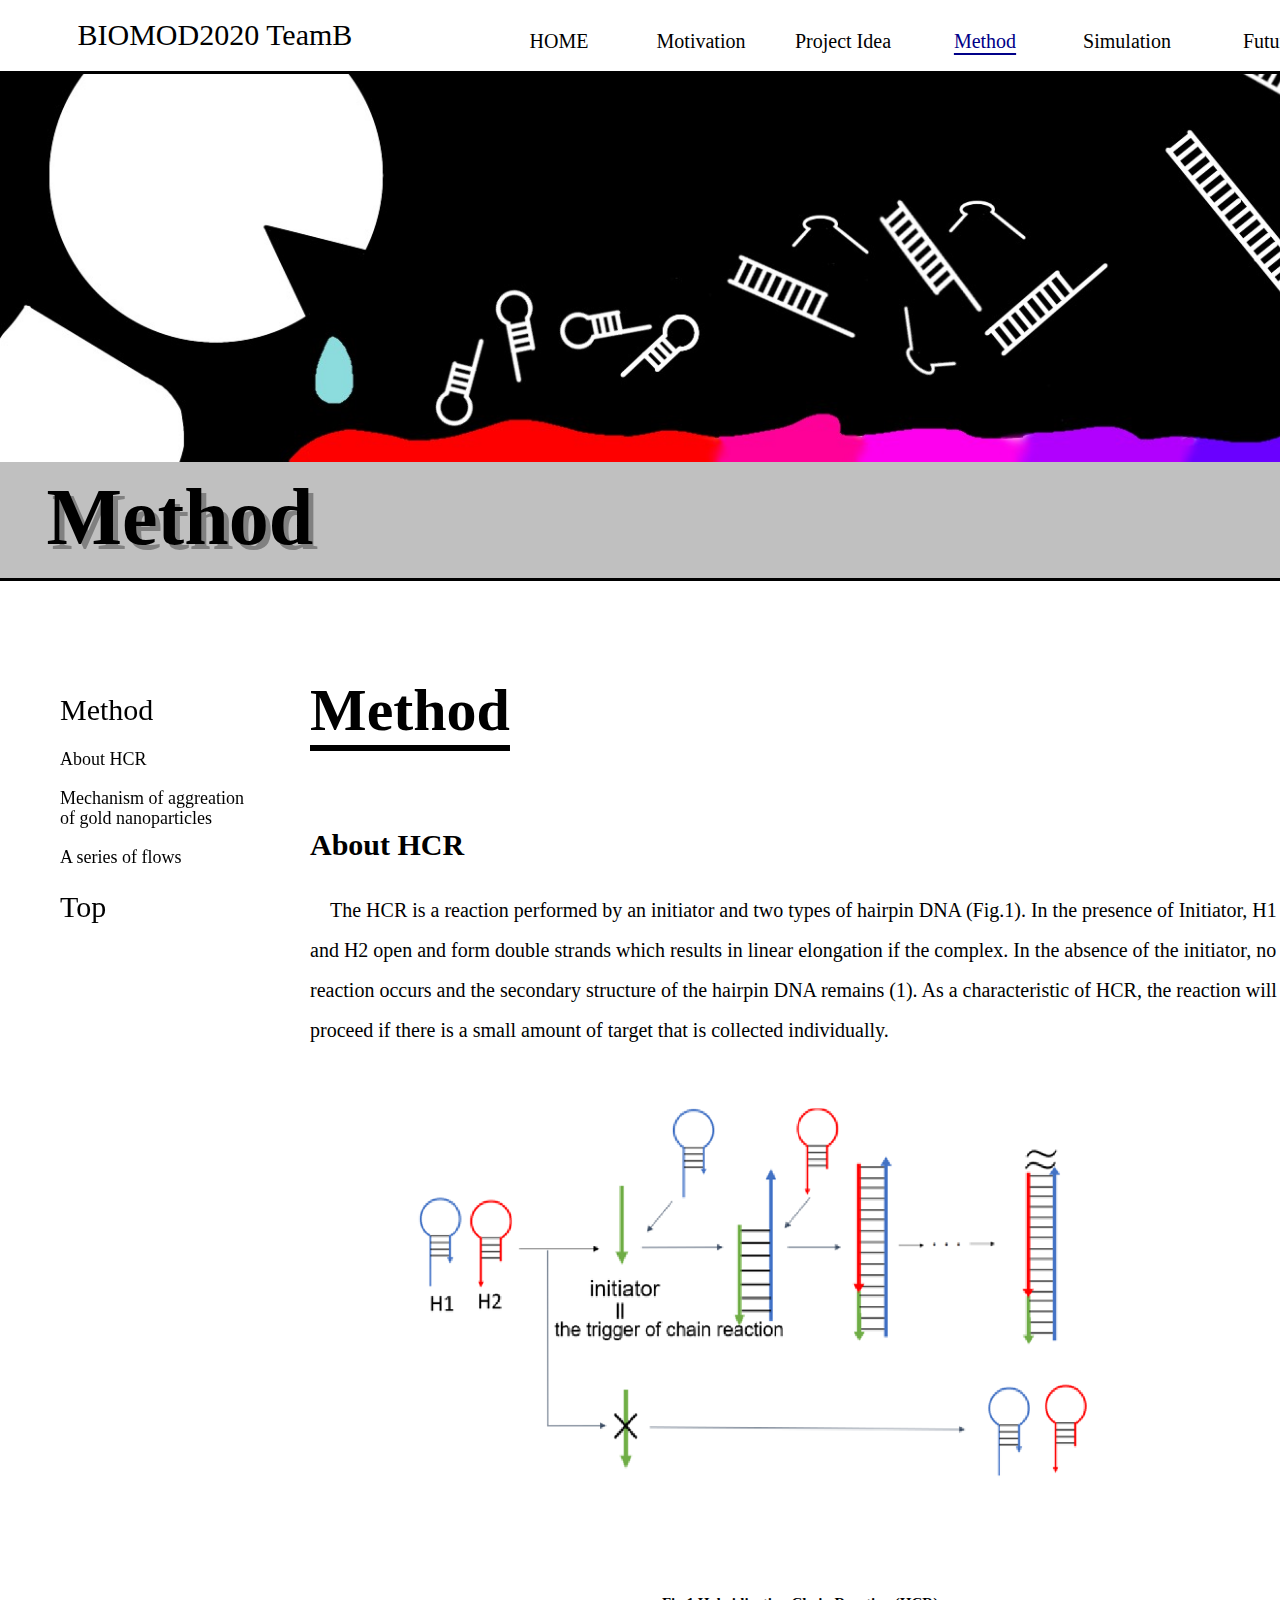
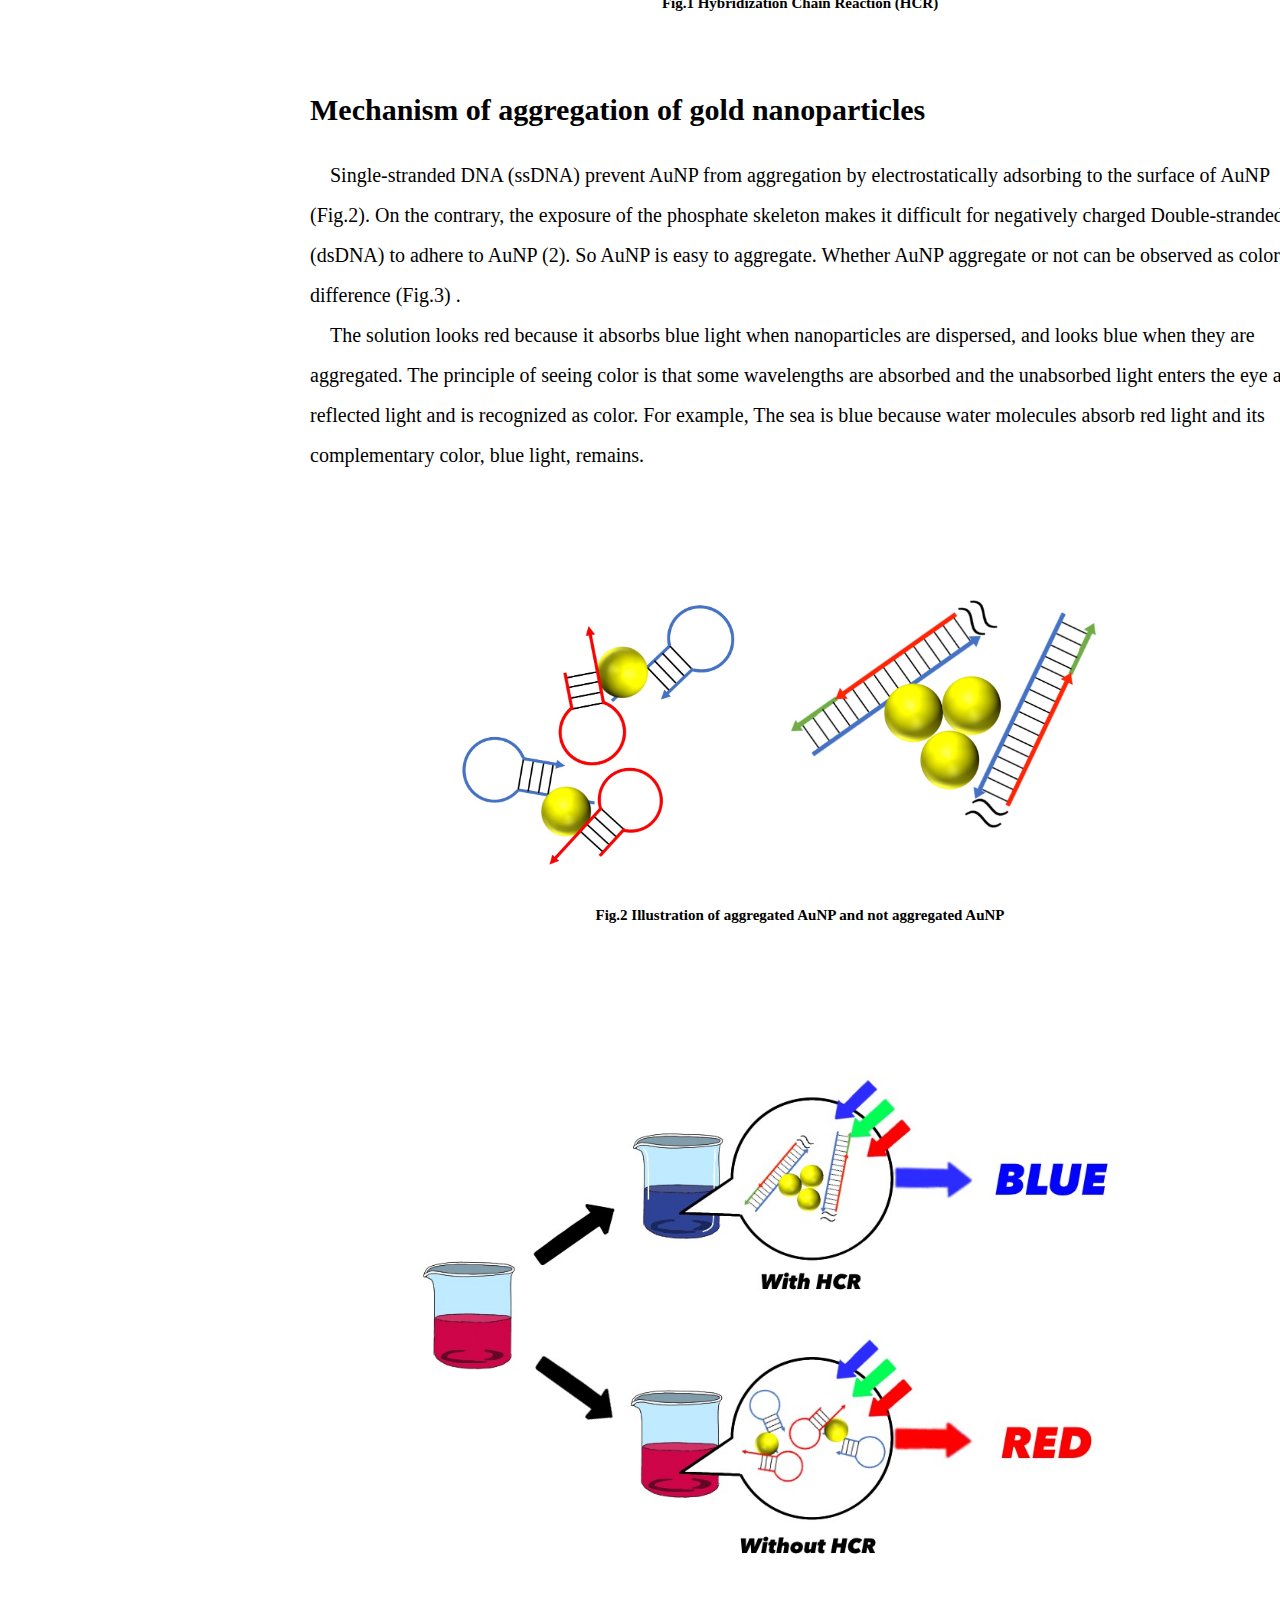
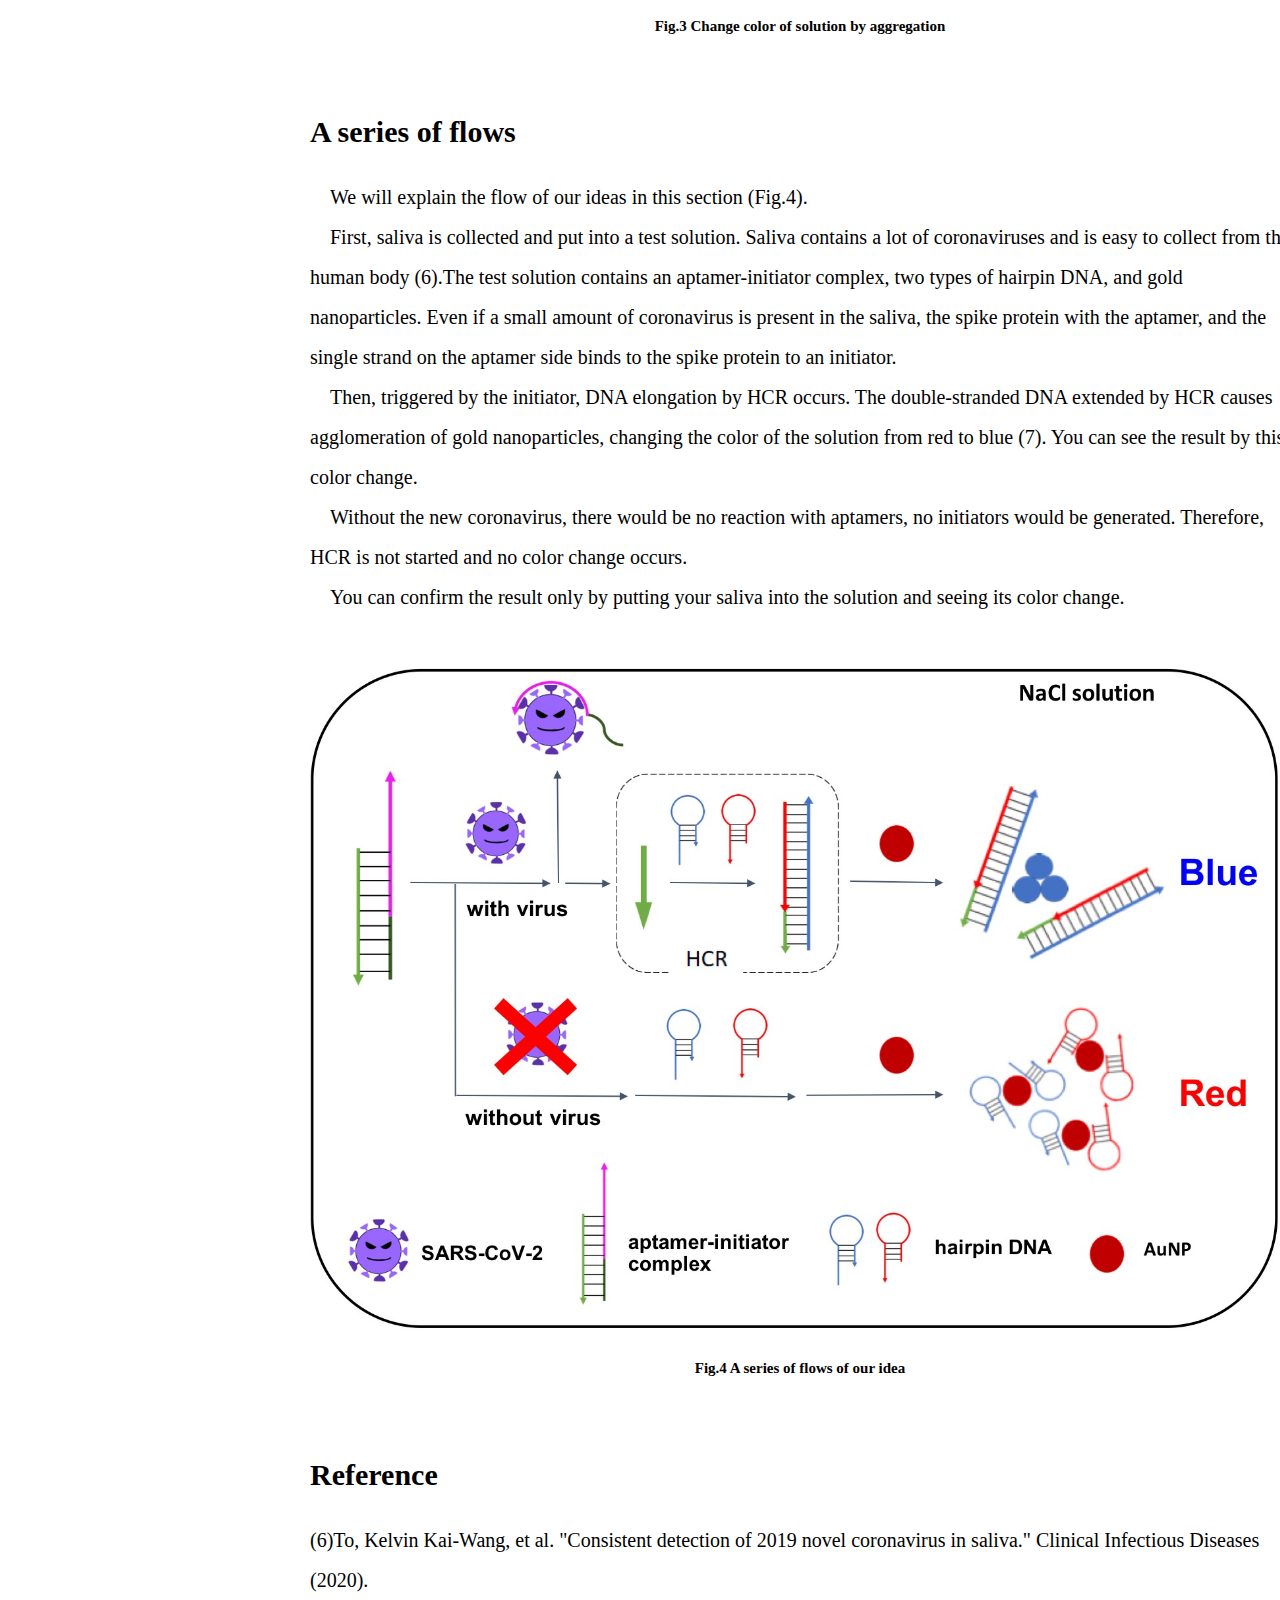
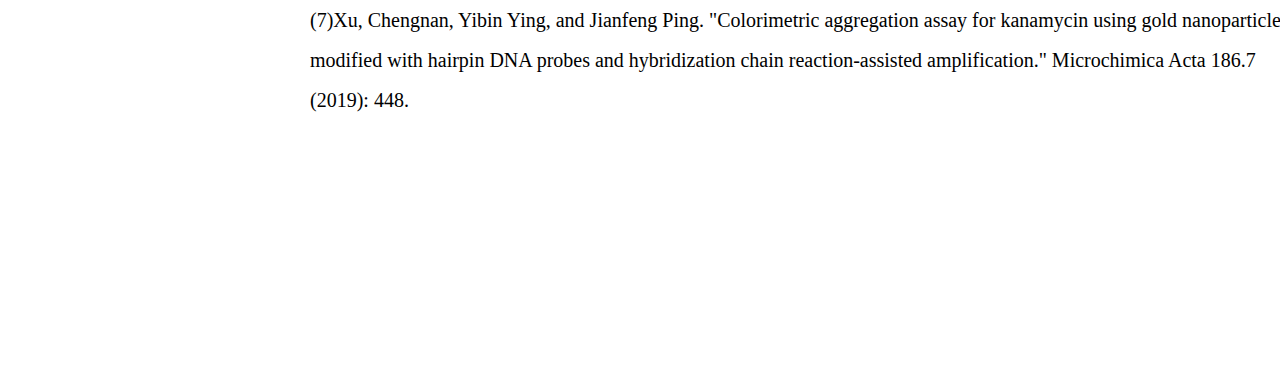
==== commit a8ad97e9: "Merge branch 'master' of https://github.com/ikazirou/BIOMOD2020TeamB" ====
--- a/design.html
+++ b/design.html
@@ -120,9 +120,6 @@
             <img src="金ナノ合同.png"alt=""width="70%"height="20%">
                <h6>Fig.2 Illustration of aggregated AuNP and not aggregated AuNP</h6>
                </div>
-               
-           
-              <p>left : Aggregated AuNP, right : Not aggregated AuNP</p>
 
             
            <div class="gazo">
--- a/style.css
+++ b/style.css
@@ -37,6 +37,7 @@
     text-align: center;
     font-size: 15px;
     font-weight: 600;
+    line-height: 1.5em;
 }
 
 p{
@@ -269,6 +270,7 @@
     text-align: center;
  
     margin-top:50px;
+    margin-bottom: 50px;
 }
 
 
